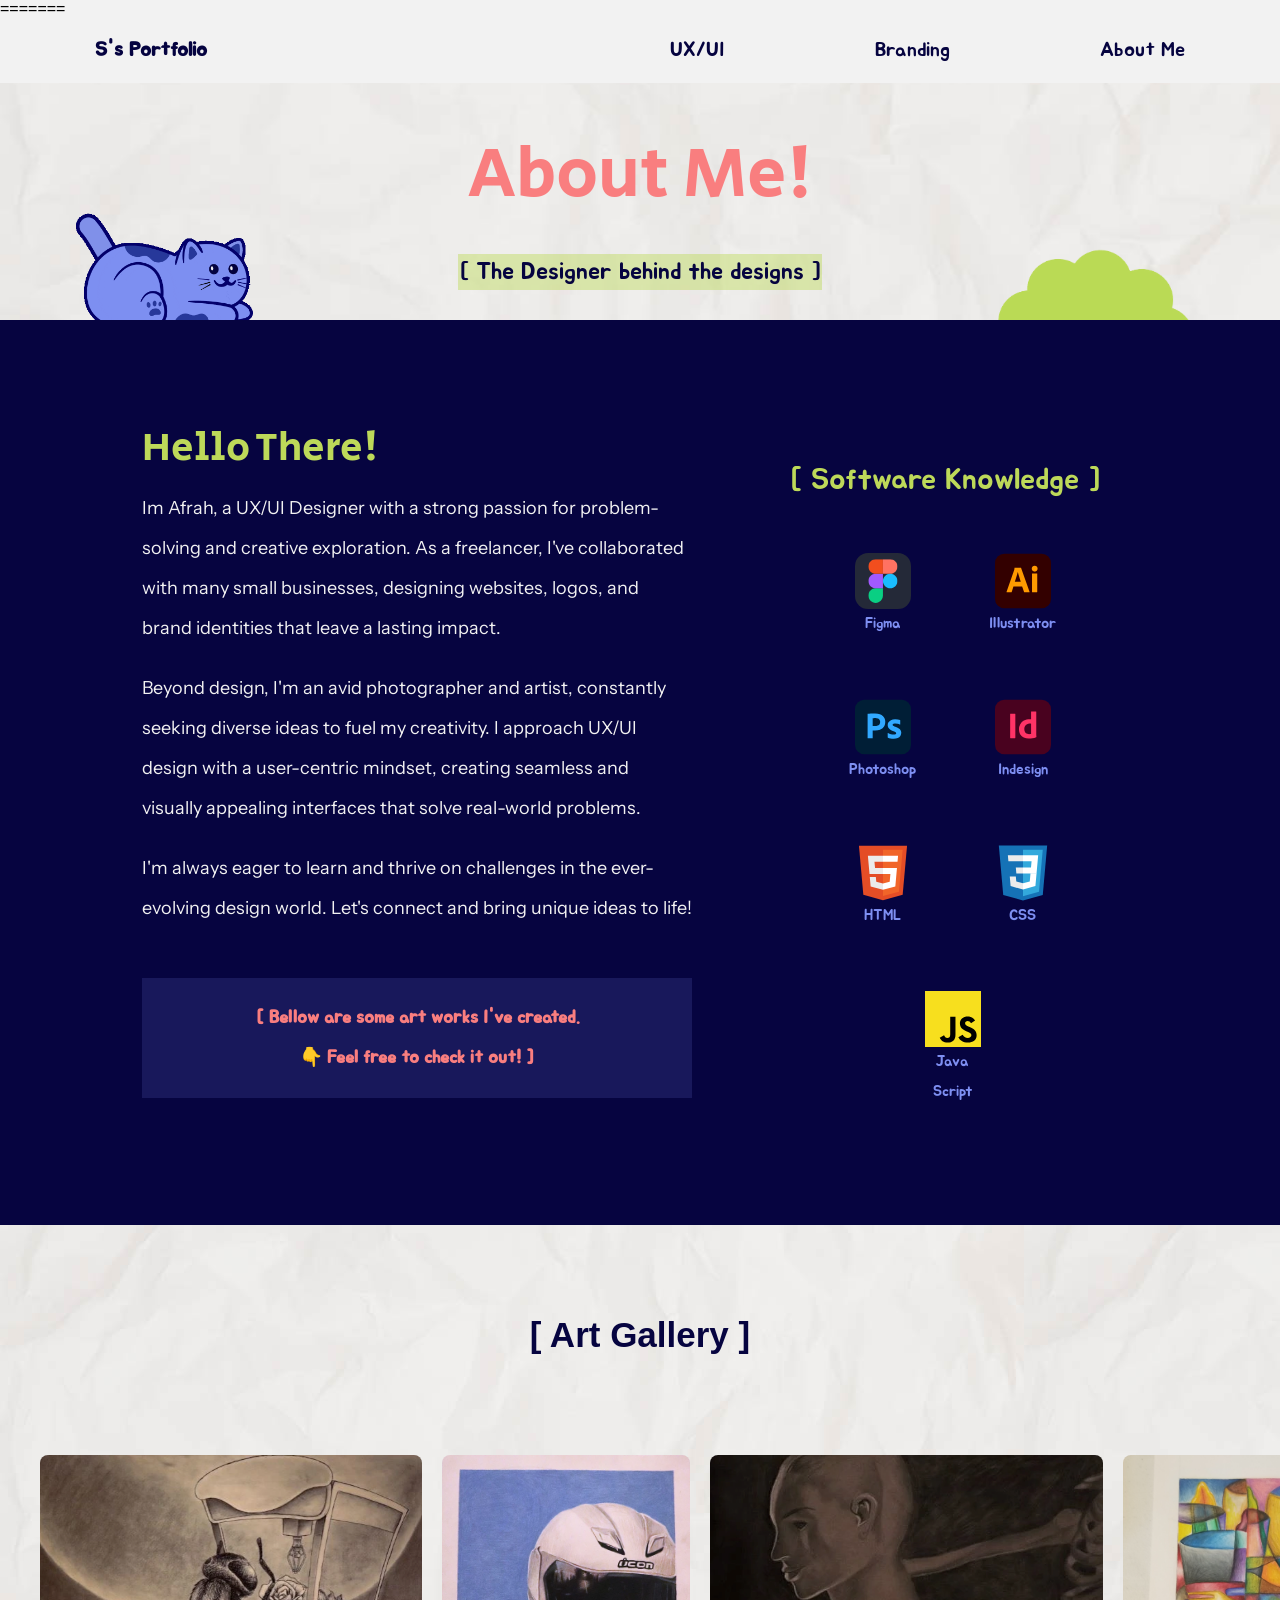
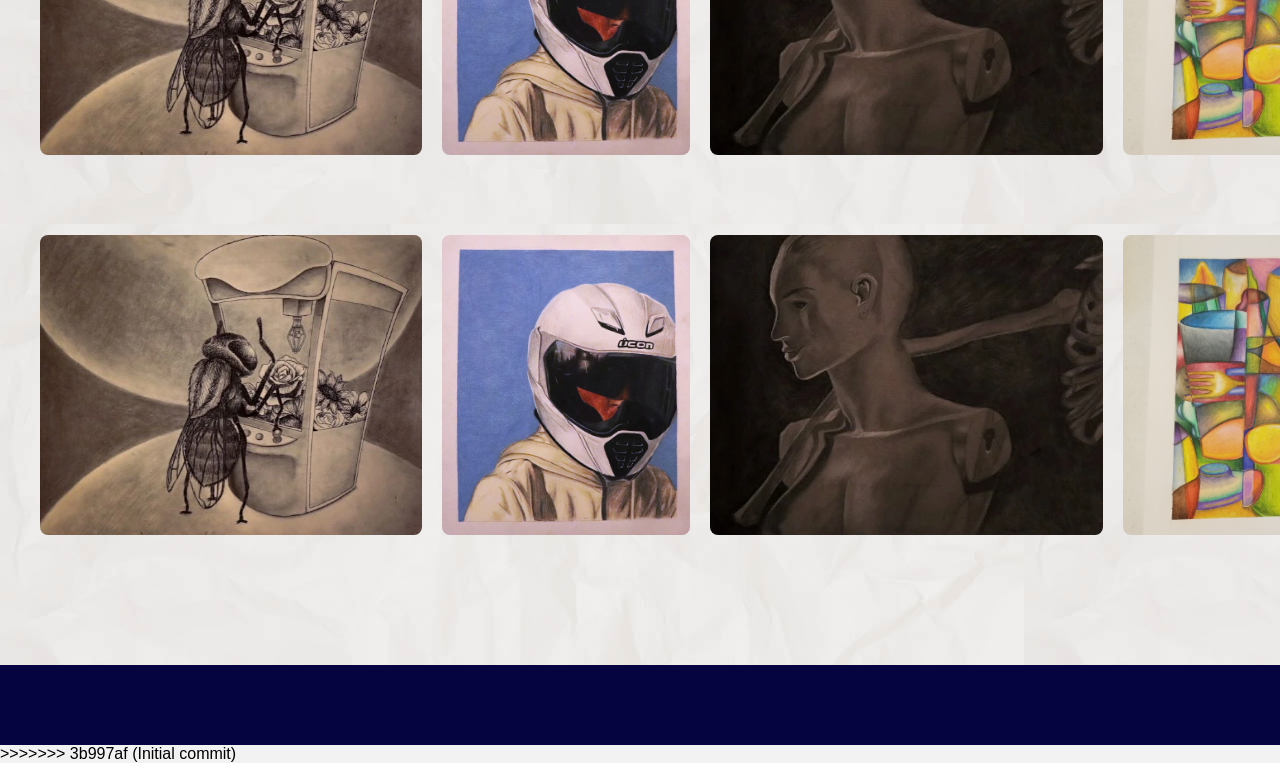
==== about.html @ f7e88673 "Port3 first commit" ====
<!DOCTYPE html>
<html lang="en">
<head>
    <meta charset="UTF-8">
    <meta name="viewport" content="width=device-width, initial-scale=1.0">

=======
    <link href="home.css" rel="stylesheet">
    <!-- <link href="about.css" rel="stylesheet"> -->

    <!-- fonts -->
    <link rel="preconnect" href="https://fonts.googleapis.com">
    <link rel="preconnect" href="https://fonts.gstatic.com" crossorigin>
    <link href="https://fonts.googleapis.com/css2?family=Jua&display=swap" rel="stylesheet">

    <link rel="preconnect" href="https://fonts.googleapis.com">
    <link rel="preconnect" href="https://fonts.gstatic.com" crossorigin>
    <link href="https://fonts.googleapis.com/css2?family=Instrument+Sans:ital,wght@0,400..700;1,400..700&display=swap" rel="stylesheet">

    <link rel="preconnect" href="https://fonts.googleapis.com">
    <link rel="preconnect" href="https://fonts.gstatic.com" crossorigin>
    <link href="https://fonts.googleapis.com/css2?family=Secular+One&display=swap" rel="stylesheet">


    <title>About Me</title>
</head>
<body id="about">
    <a href="#"></a>

 <nav>
        <p ><a id="name" href="home.html">S's Portfolio</a></p>

        <ul class="links">
            <li><a class="nav-link" href="home.html#blue">UX/UI</a></li>
            <li><a class="nav-link" href="home.html#white">Branding</a></li>
            <li><a class="nav-link" href="about.html">About Me</a></li>
        </ul>


        <button class="menu-toggle" aria-label="Toggle Menu">
            ☰
        </button>

        
        <div class="menu-overlay">
            <ul class="links">
                <li><a class="nav-link" href="home.html#blue">UX/UI</a></li>
            <li><a class="nav-link" href="home.html#white">Branding</a></li>
            <li><a class="nav-link" href="about.html">About Me</a></li>
            </ul>
        </div>

    </nav>





    <!-- <nav>
        <p ><a id="name" href="portfolio2.html">Afrah's Portfolio</a></p>
        <ul class="links">
            <li><a class="nav-link" href="portfolio2.html#blue">UX/UI</a></li>
            <li><a class="nav-link" href="portfolio2.html#white">Branding</a></li>
            <li><a class="nav-link" href="about.html">About Me</a></li>
        </ul>
    </nav> -->

            




    <header>
        <section class="container">
            <div id="catgif">
                 <img src="images/Cute Cat.gif" alt="Computer man">.
            </div>
            <img src="images/Adobe Express - file.png" class="cloud2" alt="cloud" />
            <!-- <img src="images/triangle.png" class="triangle2" alt="triangle" /> -->
            

            <div class="heroText">
                <h1>About Me!</h1>
                <h2>[ The Designer behind the designs ]</h2>
            </div>
        </section>
    </header>

    <section id="aboutBlue" class="subSections">
        <div class="container2">
            <article id="hello">
                     <h2>Hello There!</h2>
                     <p>Im Afrah, a UX/UI Designer with a strong passion for problem-solving and creative exploration. As a freelancer, I've collaborated with many small businesses, designing websites, logos, and brand identities that leave a lasting impact.
 
                     <p>Beyond design, I'm an avid photographer and artist, constantly seeking diverse ideas to fuel my creativity. I approach UX/UI design with a user-centric mindset, creating seamless and visually appealing interfaces that solve real-world problems.</p>
                         
                     <p>I'm always eager to learn and thrive on challenges in the ever-evolving design world. Let's connect and bring unique ideas to life!</p>
 
                     <br>
 
                     <p id="comment"><b>[ Bellow are some art works I've created.<br> 👇 Feel free to check it out! ]</b></p>
            </article>

            <article id="skills">
                <h3>[ Software Knowledge ]</h3>

                    <div id="skillsContainer">
                        <div class="iconWords">
                            <span class="skill-icons--figma-dark" class="icon"></span> 
                            <p>Figma</p>
                        </div>

                        <div class="iconWords">
                            <span class="logos--adobe-illustrator" class="icon"></span>
                            <p>Illustrator</p>
                        </div>

                        <div class="iconWords">
                            <span class="logos--adobe-photoshop" class="icon"></span>
                            <p>Photoshop</p>
                        </div>

                        <div class="iconWords">
                            <span class="logos--adobe-indesign" class="icon"></span>
                            <p>Indesign</p>
                        </div>

                        <div class="iconWords">
                            <span class="devicon--html5" class="icon"></span> 
                            <p>HTML</p>
                        </div>

                        <div class="iconWords">
                            <span class="devicon--css3 class="icon"></span> 
                            <p>CSS</p>
                        </div>

                        <div class="iconWords">
                            <span class="logos--javascript" class="icon"></span> 
                            <p>Java Script</p>
                        </div>
                    </div>
            </article>

            <!-- <p id="comment"><b>[ Bellow are some art works I've created.<br> 👇 Feel free to check it out! ]</b></p> -->

        </div>
    </section>

 
    <section class="art">

        <div class="group">
            <h2>[ Art Gallery ]</h2>
            <div class="gallery" class="carousel-container">
                <div class="carousel-track left-scroll">
                    <img src="art/Screenshot 2024-02-11 at 3.40.48 PM.png" alt="fly">
                    <img src="art/Screenshot 2024-02-11 at 3.42.58 PM.png" alt="prisma bilal">
                    <img src="art/Screenshot 2024-02-11 at 3.40.33 PM.png" alt="gray">
                    <img src="art/20201217_134810-1.jpg" alt="abstract">
    
                    <img src="art/20201217_132532.jpg" alt="cake lemon">
                    <img src="art/Screenshot 2024-02-11 at 3.46.37 PM.png" alt="blur tired">
                    <img src="art/20201125_134140.jpg" alt="oil pastel">
    
                    <img src="art/20220923_071413_0.jpg" alt="pen face">
                    <img src="art/AOT Tarot Card (3) (1).JPG" alt="soar image">


                    <!-- loop -->

                    <img src="art/Screenshot 2024-02-11 at 3.40.48 PM.png" alt="fly">
                    <img src="art/Screenshot 2024-02-11 at 3.42.58 PM.png" alt="prisma bilal">
                    <img src="art/Screenshot 2024-02-11 at 3.40.33 PM.png" alt="gray">
                    <img src="art/20201217_134810-1.jpg" alt="abstract">
    
                    <img src="art/20201217_132532.jpg" alt="cake lemon">
                    <img src="art/Screenshot 2024-02-11 at 3.46.37 PM.png" alt="blur tired">
                    <img src="art/20201125_134140.jpg" alt="oil pastel">
    
                    <img src="art/20220923_071413_0.jpg" alt="pen face">
                    <img src="art/AOT Tarot Card (3) (1).JPG" alt="soar image">
                </div>

            </div>

            <div class="gallery" class="carousel-container">
                <div class="carousel-track right-scroll">
                        <img src="art/Screenshot 2024-02-11 at 3.40.48 PM.png" alt="fly">
                        <img src="art/Screenshot 2024-02-11 at 3.42.58 PM.png" alt="prisma bilal">
                        <img src="art/Screenshot 2024-02-11 at 3.40.33 PM.png" alt="gray">
                        <img src="art/20201217_134810-1.jpg" alt="abstract">
        
                        <img src="art/20201217_132532.jpg" alt="cake lemon">
                        <img src="art/Screenshot 2024-02-11 at 3.46.37 PM.png" alt="blur tired">
                        <img src="art/20201125_134140.jpg" alt="oil pastel">
        
                        <img src="art/20220923_071413_0.jpg" alt="pen face">
                        <img src="art/AOT Tarot Card (3) (1).JPG" alt="soar image">


                        <!-- loop -->

                        <img src="art/Screenshot 2024-02-11 at 3.40.48 PM.png" alt="fly">
                        <img src="art/Screenshot 2024-02-11 at 3.42.58 PM.png" alt="prisma bilal">
                        <img src="art/Screenshot 2024-02-11 at 3.40.33 PM.png" alt="gray">
                        <img src="art/20201217_134810-1.jpg" alt="abstract">
        
                        <img src="art/20201217_132532.jpg" alt="cake lemon">
                        <img src="art/Screenshot 2024-02-11 at 3.46.37 PM.png" alt="blur tired">
                        <img src="art/20201125_134140.jpg" alt="oil pastel">
        
                        <img src="art/20220923_071413_0.jpg" alt="pen face">
                        <img src="art/AOT Tarot Card (3) (1).JPG" alt="soar image">
                    </div>
                </div>
        </div>
    </section>
        
    <footer></footer>

>>>>>>> 3b997af (Initial commit)
</body>
</html>
---- home.css ----
/* ///////////////// General /////////////////*/
.custom-cursor {
    cursor: url('images/icons8-cursor-49.png')20 20, auto ;
    color: #DBDCF2;
} 
a {
  cursor: url('images/icons8-select-cursor-48.png') 10 10, pointer;
}
button{
    cursor: url('images/icons8-select-cursor-48.png') 10 10, pointer;
}


body {
    height: 100%;
    width: 100%;
    background: #F2F2F2;
    background-repeat:repeat;
    margin: auto;
    font-family: "Hind", sans-serif;
    overflow-x: hidden; 
}
footer {
    height: 80px;
    background-color: #050340;
}
/* Reset some styles to ensure consistency */
* {
    margin: 0;
    padding: 0;
    box-sizing: border-box;
}
nav {
    width: 100%;
    display: flex;
    justify-content: space-between; /* Distribute space evenly */
    position: fixed;
    background-color: #F2F2F2;
    /* background-image: url("images/paper3.jpg"); */
    padding: 20px;

    font-weight: 300;
    font-style: normal;
    font-size: 20px;
    z-index: 100; /* Ensure nav stays above other content */

    font-family: "Jua", sans-serif;
    font-weight: 400;
    font-style: normal;
}
#name {
    /* padding-top: 5px; */
    padding-left: 75px; /* Reduced padding for better spacing */
    color: #050340;
    font-weight: 500;
    font-size: 20px;
    font-style: normal;
    text-decoration: none;
    font-weight: bold;
    /* font-size: 20px; */
}

ul.links {
    /* padding-top: 10px; */
    list-style-type: none;
    display: flex;
    text-align: center; /* Centered for better alignment */
    padding: 0; /* Remove padding */
    margin: 0; /* Remove margin */
}

.nav-link {
    
    text-decoration: none;
    padding: 0 75px; /* Added padding for spacing */
    color: #060440; /* Ensured text color */
    text-align: center; /* Centered for better alignment */
    transition: color 0.3s ease; /* Smooth color change on hover */
}

.nav-link:hover {
    color: #F27E88; /* Changed hover color */
}








.menu-overlay {
  display: none;
}

/* Toggle button */
.menu-toggle {
  display: none;
  font-size: 28px;
  background: none;
  border: none;
  cursor: pointer;
  margin-right: 30px;
  color: #050340;
}

/* ========== MOBILE STYLES ========== */
@media (max-width: 905px) {
  ul.links {
    display: none;
    flex-direction: column;
    position: absolute;
    top: 70px;
    right: 0;
    background-color: #f2f2f2;
    width: 100%;
    padding: 20px 0;
  }

  ul.links.active {
    display: flex;
  }

  .nav-link {
    padding: 15px 0;
    font-size: 10px;
  }

  .menu-toggle {
    display: block;
  }

  #name {
    padding-left: 20px;
  }
}


/* ///////////////// home page /////////////////*/
header {
    width: 100%;
    background-image: url("images/paper3.jpg");
    /* background-image: url("images/banner1.png"); */
    background-size:cover;
    background-position: center; /* Center the background image */
    background-repeat: no-repeat;
    display: flex;
    flex-direction: column; /* Stack content vertically */
    align-items: center; /* Center content horizontally */
    justify-content: center; /* Center content vertically */
    text-align: center;


    overflow: hidden;
    position: relative;
}
.container{
    max-width: 1200px; /* Limit the maximum width of the container */
    margin: auto; /* Center the container */
    padding: 310px 130px 230px 130px;
    display: flex;
    flex-wrap: wrap;
    justify-content: center;


    position: relative;
    z-index: 1;
}

.cloud {
    /* position: absolute;
    bottom: 202px;
    left: 18%;
    transform: translateX(-50%);
    width: 570px; 
    pointer-events: none;
    animation: float-sideways 3s ease-in-out infinite; */


    position: absolute;
    bottom: 0;
    left: -15%;
    width: 570px;
    max-width: 45vw;
    pointer-events: none;
    animation: float-sideways 3s ease-in-out infinite;
    z-index: 0;
}
.triangle {
    position: absolute;
    top: 130px;
    left: 20%;
    transform: translateX(-50%);
    width: 150px; /* Adjust size as needed */
    pointer-events: none;

    animation: float 3s ease-in-out infinite;
}
.square {
    position: absolute;
    top: 40px;
    right: -10%;
    transform: translateX(-50%);
    width: 180px; /* Adjust size as needed */
    pointer-events: none;

    animation: float 4s ease-in-out infinite;
}

#gif {
    /* position: absolute;
    bottom: 98px;
    right: -4%;
    transform: translateX(-50%);
    width: 430px; 
    pointer-events: none;
    animation: float 3s ease-in-out infinite; */


    position: absolute;
    bottom: -25px;
    right: -53%;
    width: 400px;
    max-width: 40vw;
    pointer-events: none;
    animation: float 3s ease-in-out infinite;
    z-index: 0;
}

#gif img {
    width: 100%;  /* Image fills the width of its container */
    height: auto;  /* Maintain aspect ratio */
    object-fit: cover;  /* Ensure image fills its area without distortion */
}


/* .birds {
    position: absolute;
    bottom: 1px;
    right: 2%;
    transform: translateX(-50%);
    width: 400px;
    pointer-events: none;
} */

@keyframes float {
    0% { transform: translateX(-50%) translateY(0); }
    50% { transform: translateX(-50%) translateY(-10px); }
    100% { transform: translateX(-50%) translateY(0); }
}
/* left to right */
@keyframes float-sideways {
    0%   { transform: translateX(-50%) translateY(0); }
    50%  { transform: translateX(-48%) translateY(0); } /* slight move to the right */
    100% { transform: translateX(-50%) translateY(0); }
}


/* ✅ Responsive Design */
@media (max-width: 1024px) {
    .container {
        padding: 240px 80px 160px 80px;
    }

    .cloud {
        width: 320px;
        left: 10%;
    }

    .triangle {
        width: 100px;
        top: 100px;
    }

    .square {
        width: 120px;
        top: 20px;
        right: 8%;
    }

    #gif {
        width: 200px;
        right: -15%;
    }

    .container h1 {
        font-size: 3.5rem;
    }

    .container h2 {
        font-size: 1.25rem;
    }
}

/* --- Mobile --- */
@media (max-width: 768px) {
    .container {
        padding: 180px 40px 140px 40px;
    }

    .cloud {
        width: 200px;
        left: 5%;
    }

    #gif {
        width: 160px;
        right: -20%;
    }

    .triangle,
    .square {
        display: none;
    }

    .container h1 {
        font-size: 3rem;
    }

    .container h2 {
        font-size: 1.1rem;
    }
}

/* --- Extra Small Phones --- */
@media (max-width: 480px) {
    .container {
        padding: 140px 20px 120px 20px;
    }

    .cloud,
    #gif {
        display: none;
    }

    .container h1 {
        font-size: 2.5rem;
    }

    .container h2 {
        font-size: 1rem;
    }
}









.container h1 {
    /* font-size: 2.5rem; */
    margin-bottom: 1rem;
}

.container h2 {
    font-size: 1.5rem;
    max-width: 800px;
    margin: 0 auto;
}





h1{
    font-size: 90px;
    line-height:  1.5;
    color: #F97E7F;
    padding-bottom: 25px;

    /* font-family: "Jua", sans-serif;
    font-weight: 400;
    font-style: normal; */

    font-family: "Secular One", sans-serif;
    font-weight: 400;
    font-style: normal;




}
#hero h2{
    color: #060440;
   font-family: "Hind", sans-serif;
   font-weight: 300;
   font-style: normal;
   line-height:  1.5;
   background-color: rgba(189, 217, 89, 0.45);

   /* font-family: "Instrument Sans", sans-serif;
   font-optical-sizing: auto;
   font-style: normal;
   font-weight: 600; */

   font-family: "Jua", sans-serif;
   font-weight: 100;
   font-style: normal;
}


/* ///////////////// subSections (sections) /////////////////*/
section{
    padding: 100px 70px;

    display: block;
}
.subSections{
    font-family: "Instrument Sans", sans-serif;
   font-optical-sizing: auto;
   font-style: normal;
}
.subSections h2{
    font-size: 40px;
    display:grid;
    text-align: center;

    /* font-family: "Jua", sans-serif;
    font-weight: 400;
    font-style: normal; */

    font-family: "Secular One", sans-serif;
    font-weight: 400;
    font-style: normal;
}
.container2{
    display: flex;
    flex-wrap: wrap;
    justify-content: center;
}
.subSections article{
    margin: 4%;
    /* for text */
    width: 350px;
    text-align: left;
    line-height:  2;
}
.subSections article img{
    max-width: 350px;
    max-height: 300px;
    border-radius: 8px 8px 0px 0px;
}
.subSections h3{
    font-size: 30px;

    font-family: "Secular One", sans-serif;
    font-weight: 400;
    font-style: normal;
}

.textSec {
    padding: 10px 30px 25px 30px;
}
.subSections p{
    padding: 0px 0px 20px 0px;
    /* padding-top: 5px;
    padding-bottom: 20px; */
}

p{
    font-size: 17px;
}

.subSections button{
    padding: 8px 20px;
    text-align: center;
    text-decoration: none;
    display: inline-block;
    font-size: 15px;
    border-radius: 4px;
    transition: background-color 0.3s, color 0.3s, border 0.3s;

    
}

#blue{
    background-color: #060440;
    color: #060440;
    /* font-size: 15px; */
    line-height: 1.5;
}
#blue h2 {
    color: #BDD959;
    padding-bottom: 20px;
}

#blue article{
    background-color:#EDEBEA;
    border-radius: 8px;
}
#blue button {
    text-align: center;
    width: 290px;

    background-color: #050340;
    color: #DBDCF2;
}
#blue button:hover {
    background-color: #EDEBEA;
    border: 2px solid #050340;
    color: #050340;
}

.soarImg{
    padding-bottom: 5px;
}

/* section 2 */
#white{
    background-color: #EDEBEA;
    background-image: url("images/paper3.jpg");
    color: #EDEBEA;
    font-size: 15px;
    line-height: 1.5;
}
#white h2 {
    color: #050340;
    padding-bottom: 20px;
}
#white article{
    background-color:#050340;
    border-radius: 8px;
}

#white button {
    text-align: center;
    width: 290px;

    background-color: #7E8FF2;
    color: #050340;
}
#white button:hover {
    background-color: #050340;
    border: 2px solid #7E8FF2;
    color: #EDEBEA;
}








/* ////////////////   ABOUT CSS //////////////////////////////////////////////////////////////////////*/

#about header {
    width: 100%;
    background-image: url("images/paper3.jpg");
    /* background-image: url("images/banner1.png"); */
    background-size:cover;
    background-position: center; /* Center the background image */
    background-repeat: no-repeat;
    display: flex;
    flex-direction: column; /* Stack content vertically */
    align-items: center; /* Center content horizontally */
    justify-content: center; /* Center content vertically */
    text-align: center;
}
#about .container{
    max-width: 1200px; /* Limit the maximum width of the container */
    margin: auto; /* Center the container */
    padding: 80px 30px 30px 30px;
    display: flex;
    flex-wrap: wrap;
    justify-content: center;
}

/* shapes */
/* .cloud2 {
    position: absolute;
    top: 100px;
    left: 18%;
    transform: translateX(-50%) scaleY(-1);
    width: 200px;
    pointer-events: none;
  
    animation: float-sideways 3s ease-in-out infinite;
} */

#catgif {
    position: absolute;
    top: 100px;
    left: -70%;
    transform: translateX(-50%);
    width: 270px;
    pointer-events: none;
}

#catgif img {
    width: 100%;  /* Image fills the width of its container */
    height: auto;  /* Maintain aspect ratio */
    object-fit: cover;  /* Ensure image fills its area without distortion */
}

.cloud2 {
    position: absolute;
    top: 231px;
    right: -105%;
    transform: translateX(-50%);
    width: 200px; /* Adjust size as needed */
    pointer-events: none;

    animation: float-sideways 2s ease-in-out infinite;
}


#about h1{
    font-size: 70px;
    line-height:  1.5;
    color: #F97E7F;
    padding-top: 25px;
    padding-bottom: 10px;

    font-family: "Secular One", sans-serif;
    font-weight: 400;
    font-style: normal;
}
#about .heroText h2{
    color: #060440;
   font-family: "Hind", sans-serif;
   font-weight: 300;
   font-style: normal;
   line-height:  1.5;
   background-color: rgba(189, 217, 89, 0.45);


   font-family: "Jua", sans-serif;
   font-weight: 100;
   font-style: normal;
}



/* //////////////////////////////////// BODY ///////////*/

#about section{
    padding: 40px;
}

#aboutBlue{
    background-color: #060440;
    color: #F2F2F2;
    font-size: 15px;
    line-height: 1.5;

}

#hello{
    width: 550px;
}
#hello h2{
    color: #BDD959;
    text-align: left;
    
}

#skills h3{
    color:#BDD959;
   font-family: "Hind", sans-serif;
   font-weight: 300;
   font-style: normal;
   line-height:  1.5;
   padding-top: 50px;
   /* background-color: #F97E7F; */


   font-family: "Jua", sans-serif;
   font-weight: 100;
   font-style: normal;
}



/* ////////////////////// 1ST SECTION - MY BIO */

#about{
    /* display: block; */
    /* font */
    /* font-family: "Hind", sans-serif;
    font-weight: 300;
    font-style: normal; */
}
#about .group h2{
    /* font */
    font-family: "Space Grotesk", sans-serif;
    font-optical-sizing: auto;
    /* font-weight: <weight>; */
    font-style: normal;
    /* padding-left: 40px; */
    font-size: 35px;
}
#hello p{
    font-size: 18px;
    line-height: 40px;
}

#comment{
    color: #F97E7F;
    text-align: center;
    font-size: 20px;
    background-color: rgba(126, 143, 242, 0.15);
    padding-top: 20px;

    font-family: "Jua", sans-serif;
   font-weight: 100px;
   font-style: normal;

}


#skillsContainer {
    display: flex;
  flex-wrap: wrap;
  justify-content: center;
  gap: 20px; /* optional spacing between items */

  padding-top: 40px;
}

.iconWords {
  width: 120px; /* controls number per row, adjust as needed */
  display: flex;
  flex-direction: column;
  align-items: center;
  text-align: center;
  padding: 10px 1px ;
  padding-left: 100px;
  line-height: 30px;

  font-size: 14px;

  /* position: absolute; */
    transform: translateX(-50%);
    pointer-events: none;

    animation: float 3s ease-in-out infinite;
}

.iconWords .icon {
  margin-bottom: 8px;

}

.iconWords p {
  font-size: 15px;
  color: #7E8FF2;

font-family: "Jua", sans-serif;
   font-weight: 100px;
   font-style: normal;
}


/* icons */
.skill-icons--figma-dark {
    display: inline-block;
    width: 4em;
    height: 4em;
    background-repeat: no-repeat;
    background-size: 100% 100%;
    background-image: url("data:image/svg+xml,%3Csvg xmlns='http://www.w3.org/2000/svg' viewBox='0 0 256 256'%3E%3Cg fill='none'%3E%3Crect width='256' height='256' fill='%23242938' rx='60'/%3E%3Cg clip-path='url(%23skillIconsFigmaDark0)'%3E%3Cpath fill='%230acf83' d='M94.347 228c18.4 0 33.333-14.933 33.333-33.333v-33.334H94.347c-18.4 0-33.334 14.934-33.334 33.334c0 18.4 14.934 33.333 33.334 33.333'/%3E%3Cpath fill='%23a259ff' d='M61.013 128c0-18.4 14.934-33.333 33.334-33.333h33.333v66.666H94.347c-18.4 0-33.334-14.933-33.334-33.333'/%3E%3Cpath fill='%23f24e1e' d='M61.013 61.333C61.013 42.933 75.947 28 94.347 28h33.333v66.667H94.347c-18.4 0-33.334-14.934-33.334-33.334'/%3E%3Cpath fill='%23ff7262' d='M127.68 28h33.333c18.4 0 33.334 14.933 33.334 33.333s-14.934 33.334-33.334 33.334H127.68z'/%3E%3Cpath fill='%231abcfe' d='M194.347 128c0 18.4-14.934 33.333-33.334 33.333c-18.4 0-33.333-14.933-33.333-33.333s14.933-33.333 33.333-33.333S194.347 109.6 194.347 128'/%3E%3C/g%3E%3Cdefs%3E%3CclipPath id='skillIconsFigmaDark0'%3E%3Cpath fill='%23fff' d='M61 28h133.36v200H61z'/%3E%3C/clipPath%3E%3C/defs%3E%3C/g%3E%3C/svg%3E");
    
}
.logos--adobe-photoshop {
    display: inline-block;
    width: 4em;
    height: 4em;
    background-repeat: no-repeat;
    background-size: 100% 100%;
    background-image: url("data:image/svg+xml,%3Csvg xmlns='http://www.w3.org/2000/svg' viewBox='0 0 256 250'%3E%3Crect width='256' height='249.6' fill='%23001e36' rx='42.5'/%3E%3Cpath fill='%2331a8ff' d='M57.644 175.035V65.297c0-.8.344-1.202 1.031-1.202l1.087-.003l1.858-.02l2.582-.051l8.65-.183l9.275-.172c3.262-.056 6.496-.086 9.702-.086c8.7 0 16.027 1.088 21.982 3.263a38.139 38.139 0 0 1 14.34 8.758a33.596 33.596 0 0 1 7.814 12.108a40.17 40.17 0 0 1 2.405 13.824c0 9.161-2.119 16.717-6.355 22.669a35.902 35.902 0 0 1-16.6 12.756l-.573.21c-6.973 2.601-14.695 3.541-23.164 3.6l-1.316.004l-1.953-.01l-.985-.014l-1.098-.026l-.662-.026l-.402-.021l-.989-.036l-1.209-.025l-1.82-.013l-.405-.001v34.263a1.366 1.366 0 0 1-1.546 1.546H58.847c-.803 0-1.203-.456-1.203-1.374M80.84 84.703v35.792a53.16 53.16 0 0 0 4.12.172h5.668a40.277 40.277 0 0 0 11.533-1.727l.746-.233a18.515 18.515 0 0 0 8.759-5.668c2.152-2.538 3.267-6.035 3.344-10.492l.005-.499c.09-3.322-.774-6.6-2.491-9.445a16.015 16.015 0 0 0-7.47-6.097a31.829 31.829 0 0 0-12.537-2.146l-2.178.006l-1.374.012l-1.311.017l-1.85.036l-1.35.038l-.701.026l-.937.044l-.798.049l-.455.036l-.393.038l-.173.02zm123.93 29.284a40.153 40.153 0 0 0-9.458-3.442l-.76-.164a54.267 54.267 0 0 0-11.009-1.363l-.926-.011a22.21 22.21 0 0 0-6.44.773a5.786 5.786 0 0 0-3.35 2.146a5.408 5.408 0 0 0-.858 2.92a4.56 4.56 0 0 0 1.03 2.747a11.689 11.689 0 0 0 3.235 2.637l.372.197a71.946 71.946 0 0 0 7.556 3.52a74.88 74.88 0 0 1 16.4 7.814a24.941 24.941 0 0 1 8.416 8.845a23.581 23.581 0 0 1 2.49 10.99a24.686 24.686 0 0 1-4.122 14.169a27.11 27.11 0 0 1-11.936 9.53c-5.037 2.214-11.223 3.357-18.557 3.432l-.762.004a69.87 69.87 0 0 1-13.556-1.188l-.956-.186a46.302 46.302 0 0 1-10.905-3.435a2.224 2.224 0 0 1-1.202-1.89v-18.718a1.01 1.01 0 0 1 .43-.945a.833.833 0 0 1 .944.086a45.879 45.879 0 0 0 13.223 5.238a54.53 54.53 0 0 0 12.537 1.632c4.006 0 6.954-.516 8.844-1.546a4.855 4.855 0 0 0 2.834-4.465c0-1.486-.859-2.918-2.576-4.293c-.72-.576-1.753-1.203-3.097-1.88l-.643-.316l-.686-.323l-.36-.164l-.754-.334a66.85 66.85 0 0 0-.393-.17l-.82-.344l-.427-.175l-.886-.355l-.46-.18l-.953-.367l-.997-.373a63.13 63.13 0 0 1-15.199-7.728a26.21 26.21 0 0 1-8.071-9.016a23.682 23.682 0 0 1-2.49-10.905a24.62 24.62 0 0 1 3.606-12.88c2.7-4.27 6.576-7.67 11.163-9.788c5.037-2.517 11.333-3.777 18.89-3.779a83.61 83.61 0 0 1 13.224.945a34.663 34.663 0 0 1 9.206 2.49c.473.136.854.485 1.03.945c.117.419.174.852.172 1.288v17.345c.025.41-.172.803-.515 1.03a1.66 1.66 0 0 1-1.478 0'/%3E%3C/svg%3E");
}
.logos--adobe-illustrator {
    display: inline-block;
  width: 4em;
    height: 4em;
    background-repeat: no-repeat;
    background-size: 100% 100%;
    background-image: url("data:image/svg+xml,%3Csvg xmlns='http://www.w3.org/2000/svg' viewBox='0 0 256 250'%3E%3Crect width='256' height='249.6' fill='%23300' rx='42.5'/%3E%3Cpath fill='%23ff9a00' d='M124.054 149.79h-39.67l-8.072 25.073a2.02 2.02 0 0 1-2.061 1.546H54.158c-1.145 0-1.546-.63-1.202-1.89l34.347-98.918c.343-1.03.687-2.203 1.03-3.52c.45-2.292.68-4.62.687-6.955a1.063 1.063 0 0 1 1.202-1.203h27.306c.8 0 1.258.287 1.374.86l38.983 109.908c.344 1.146 0 1.719-1.03 1.718h-22.326a1.587 1.587 0 0 1-1.717-1.202zm-33.488-21.638H117.7l-.387-1.277l-.621-2.022l-.443-1.42l-.707-2.236l-1.503-4.707l-1.322-4.173l-3.433-10.87a334.433 334.433 0 0 1-2.46-8.138l-.628-2.21l-.734-2.613l-1.12-4.05l-.21-.763h-.171a138.781 138.781 0 0 1-3.136 12.23l-2.548 8.196l-1.402 4.528l-1.415 4.584c-.256.828-.51 1.647-.765 2.456l-.76 2.398l-.756 2.342l-.752 2.284l-.748 2.227c-.248.733-.496 1.456-.743 2.17zm90.501-46.025a12.456 12.456 0 0 1-9.445-3.778a13.586 13.586 0 0 1-3.607-9.789a12.6 12.6 0 0 1 3.864-9.53a13.27 13.27 0 0 1 9.165-3.697l.366.004c4.122 0 7.357 1.23 9.704 3.692a13.258 13.258 0 0 1 3.52 9.531a13.412 13.412 0 0 1-3.692 9.79a13.177 13.177 0 0 1-9.508 3.79zm-11.85 92.564V92.603c0-1.03.456-1.546 1.374-1.546h21.124c.915 0 1.373.515 1.374 1.546v82.088c0 1.146-.458 1.719-1.374 1.718h-20.952c-.976 0-1.49-.514-1.541-1.542z'/%3E%3C/svg%3E");
}
.logos--adobe-indesign {
    display: inline-block;
 width: 4em;
    height: 4em;
    background-repeat: no-repeat;
    background-size: 100% 100%;
    background-image: url("data:image/svg+xml,%3Csvg xmlns='http://www.w3.org/2000/svg' viewBox='0 0 256 250'%3E%3Crect width='256' height='249.6' fill='%2349021f' rx='42.5'/%3E%3Cpath fill='%23f36' d='M92.969 65.297v109.394c0 1.146-.515 1.718-1.546 1.718h-20.78c-.917 0-1.375-.573-1.373-1.718V65.297c0-.915.515-1.373 1.545-1.374h20.78a1.215 1.215 0 0 1 1.385 1.233zm62.586 112.818l-1.106.011a53.208 53.208 0 0 1-22.926-4.808a36.45 36.45 0 0 1-16.057-14.512c-3.799-6.309-5.744-14.173-5.836-23.59l-.003-.71a44.844 44.844 0 0 1 5.84-22.497a42.866 42.866 0 0 1 16.443-16.183l.558-.304c7.44-4.121 16.428-6.182 26.962-6.182l.222.001l.493.011l.558.022l.623.032l.687.043l.751.055l1.697.139l.464.04v-33.83c0-.8.344-1.203 1.03-1.203h21.639a.91.91 0 0 1 1.03 1.03v101.495a85.4 85.4 0 0 0 .258 6.354l.162 2.214l.143 2.061l.124 1.907a1.775 1.775 0 0 1-1.03 1.718a85.184 85.184 0 0 1-17.345 5.151a93.12 93.12 0 0 1-15.38 1.535m9.37-21.284v-46.883a17.035 17.035 0 0 0-2.833-.515a34.25 34.25 0 0 0-3.521-.172c-4.168-.041-8.286.9-12.021 2.748a23.472 23.472 0 0 0-9.016 7.9c-2.348 3.434-3.522 7.957-3.521 13.567a30.284 30.284 0 0 0 1.803 10.99a20.894 20.894 0 0 0 4.809 7.557a18.311 18.311 0 0 0 7.213 4.293a28.277 28.277 0 0 0 8.844 1.375c1.602 0 3.09-.058 4.465-.173a18.38 18.38 0 0 0 3.248-.54z'/%3E%3C/svg%3E");
}
.devicon--html5 {
    display: inline-block;
  width: 4em;
    height: 4em;
    background-repeat: no-repeat;
    background-size: 100% 100%;
    background-image: url("data:image/svg+xml,%3Csvg xmlns='http://www.w3.org/2000/svg' viewBox='0 0 128 128'%3E%3Cpath fill='%23e44d26' d='M19.037 113.876L9.032 1.661h109.936l-10.016 112.198l-45.019 12.48z'/%3E%3Cpath fill='%23f16529' d='m64 116.8l36.378-10.086l8.559-95.878H64z'/%3E%3Cpath fill='%23ebebeb' d='M64 52.455H45.788L44.53 38.361H64V24.599H29.489l.33 3.692l3.382 37.927H64zm0 35.743l-.061.017l-15.327-4.14l-.979-10.975H33.816l1.928 21.609l28.193 7.826l.063-.017z'/%3E%3Cpath fill='%23fff' d='M63.952 52.455v13.763h16.947l-1.597 17.849l-15.35 4.143v14.319l28.215-7.82l.207-2.325l3.234-36.233l.335-3.696h-3.708zm0-27.856v13.762h33.244l.276-3.092l.628-6.978l.329-3.692z'/%3E%3C/svg%3E");
}
.devicon--css3 {
    display: inline-block;
   width: 4em;
    height: 4em;
    background-repeat: no-repeat;
    background-size: 100% 100%;
    background-image: url("data:image/svg+xml,%3Csvg xmlns='http://www.w3.org/2000/svg' viewBox='0 0 128 128'%3E%3Cpath fill='%231572b6' d='M18.814 114.123L8.76 1.352h110.48l-10.064 112.754l-45.243 12.543z'/%3E%3Cpath fill='%2333a9dc' d='m64.001 117.062l36.559-10.136l8.601-96.354h-45.16z'/%3E%3Cpath fill='%23fff' d='M64.001 51.429h18.302l1.264-14.163H64.001V23.435h34.682l-.332 3.711l-3.4 38.114h-30.95z'/%3E%3Cpath fill='%23ebebeb' d='m64.083 87.349l-.061.018l-15.403-4.159l-.985-11.031H33.752l1.937 21.717l28.331 7.863l.063-.018z'/%3E%3Cpath fill='%23fff' d='m81.127 64.675l-1.666 18.522l-15.426 4.164v14.39l28.354-7.858l.208-2.337l2.406-26.881z'/%3E%3Cpath fill='%23ebebeb' d='M64.048 23.435v13.831H30.64l-.277-3.108l-.63-7.012l-.331-3.711zm-.047 27.996v13.831H48.792l-.277-3.108l-.631-7.012l-.33-3.711z'/%3E%3C/svg%3E");
}
.logos--javascript {
    display: inline-block;
 width: 4em;
    height: 4em;
    background-repeat: no-repeat;
    background-size: 100% 100%;
    background-image: url("data:image/svg+xml,%3Csvg xmlns='http://www.w3.org/2000/svg' viewBox='0 0 256 256'%3E%3Cpath fill='%23f7df1e' d='M0 0h256v256H0z'/%3E%3Cpath d='m67.312 213.932l19.59-11.856c3.78 6.701 7.218 12.371 15.465 12.371c7.905 0 12.89-3.092 12.89-15.12v-81.798h24.057v82.138c0 24.917-14.606 36.259-35.916 36.259c-19.245 0-30.416-9.967-36.087-21.996m85.07-2.576l19.588-11.341c5.157 8.421 11.859 14.607 23.715 14.607c9.969 0 16.325-4.984 16.325-11.858c0-8.248-6.53-11.17-17.528-15.98l-6.013-2.58c-17.357-7.387-28.87-16.667-28.87-36.257c0-18.044 13.747-31.792 35.228-31.792c15.294 0 26.292 5.328 34.196 19.247l-18.732 12.03c-4.125-7.389-8.591-10.31-15.465-10.31c-7.046 0-11.514 4.468-11.514 10.31c0 7.217 4.468 10.14 14.778 14.608l6.014 2.577c20.45 8.765 31.963 17.7 31.963 37.804c0 21.654-17.012 33.51-39.867 33.51c-22.339 0-36.774-10.654-43.819-24.574'/%3E%3C/svg%3E");
}






/*/////////////////////////////// 2ND SECTION - MY ART */

/* art gallery section */
.art{
    /* background-color:#DBDCF2; */
    background-image: url("images/paper3.jpg");
    /* justify-content: center; */
    
}
.group{
    /* margin: 50px; */
    justify-content: center;
    padding-bottom: 60px;
}
.art h2{
    /* padding-top: 20px; */
    padding: 50px;
    text-align: center;
    color:#060440;
    /* padding-left: 118px; */
    

}
.gallery{
    width: 500px;
    padding-top: 50px;
    display: grid;
    grid-template-columns: repeat(6, 1fr);
    grid-template-rows: repeat(4, auto);
    gap: 10px; 
}
.art img{
    border-radius: 8px;
    height: 300px; 
}





.carousel-container {
  width: 100%;
  /* overflow: hidden; */
}

.carousel-track img {
  margin-right: 20px;
  border-radius: 8px;
}

/* Scroll left */
.carousel-track {
  display: flex;
  /* animation: scroll-left 50s linear infinite; */
}

.left-scroll {
  animation: scroll-left 40s linear infinite;
}

.right-scroll {
    display: flex;
  animation: scroll-right 40s linear infinite;
}


/* Keyframes */
@keyframes scroll-left {
  0% { transform: translateX(0%); }
  100% { transform: translateX(-50%); }
}

@keyframes scroll-right {
  0%   { transform: translateX(-50%); }
  100% { transform: translateX(0%); }
}
---- about.css ----
.active {
    color:#F27E88;  /* Change color when active */
    font-weight: bold;
    background-color: transparent;
}

/* ////////////////////////////////////////  General ////////*/
body{
    height: 100%;
    width: 100% ;
    background: #F2F2F2; 
    margin: auto;
}
nav{
    display:inline;
    text-align: center;
    position: fixed;
    width: 100%;
}
footer{
    width: 100%; 
    height: 100%; 
    background: #050340; 
    padding-top: 30px; 
    padding-bottom: 30px; 
}

/* //////////////////////////////////////// nav settings //////*/

ul{
    list-style-type: none;
    margin: 0;
    padding: 20px;
    padding-right: 80px;
    padding-left: 80px;
    overflow: hidden;
    background-color:#F2F2F2;

    font-family: "Hind", sans-serif;
    font-weight: 300;
    font-style: normal;
    
}
#logo{
    padding-left: 80px;
    font-family: "Hind", sans-serif;
    font-weight: 500;
    font-style: normal;
}
.nav-link {
    float: right;
    padding-right: 150px;
    
}
.nav-link a {
    display: block;
    color: #060440;
    text-align: center;

}
a{
    text-decoration: none;
    padding-top: 3px;
}
a:hover {
    color: #F27E88;
}

#logo a {
    font-weight: 500;
    font-family: "Hind", sans-serif;
    float: left;
}

/*///////////////////////////////////// HERO SECTION ////// */

header{
    width: 100%; 
    height: 100%; 
    background-image: url("images/paper3.jpg");
    background-size: cover;
    opacity: 100%;
    background-repeat: no-repeat;

    /* background: #F2F2F2;  */
    flex-direction: column; 
    justify-content: flex-start; 
    /* align-items: center;  */
    display: inline-flex;

    /* font */
    font-family: "Space Grotesk", sans-serif;
    font-optical-sizing: auto;
    font-style: normal;

    color: #F27E88;
}
#about{
    display: block;
    padding: 30px;
    text-align: center;
    padding-top: 160px; 
    padding-bottom: 70px; 

    /* font-family: "Hind", sans-serif;
    font-weight: 300;
    font-style: normal; */
}
#about h1{
    /* text-align: center; */
    line-height: 1;
    font-size: 60px;
    color: #F27E88;
}
#adout h2{
    /* text-align: center; */
    /* line-height: 2; */
    /* color: #7E8FF2; */
    /* font-family: "Hind", sans-serif;
    font-weight: 300;
    font-style: normal; */
}


/* //////////////////////////////////// BODY ///////////*/

section{
    padding: 40px;
}


/* ////////////////////// 1ST SECTION - MY BIO */
.intro{
    background-color: #060440;
}
.group{
    display: block;
    /* font */
    font-family: "Hind", sans-serif;
    font-weight: 300;
    font-style: normal;
}
.group h2{
    /* font */
    font-family: "Space Grotesk", sans-serif;
    font-optical-sizing: auto;
    /* font-weight: <weight>; */
    font-style: normal;
    /* padding-left: 40px; */
    font-size: 35px;
}

/* blue section */
div{
    display: flex;
} 
.intro{
    background-color: #060440;
    color: aliceblue;
    padding-bottom: 0px;
}
.intro h2{
    color:#BDD959;
}
#hello{
    padding-left: 300px;
    width: 600px;
}
#hello p{
    font-size: large;
}
h3{
    padding-top: 15px;
    font-size: 23px;
}
p{
    line-height: 2;
    padding-bottom: 8px;
}
.comment{
    color:#BDD959;
    /* background-color: #7E8FF2; */
}
#skills{
    padding-top: 60px;
    padding-left: 200px;
    /* background-color: ; */
    color: #7E8FF2;
}
li{
    line-height: 2;
    color: #7E8FF2;
    list-style:none;
    /* padding-left: ; */
}
/* icons */
.skill-icons--figma-dark {
    display: inline-block;
    width: 2.5em;
    height: 2.5em;
    background-repeat: no-repeat;
    background-size: 100% 100%;
    background-image: url("data:image/svg+xml,%3Csvg xmlns='http://www.w3.org/2000/svg' viewBox='0 0 256 256'%3E%3Cg fill='none'%3E%3Crect width='256' height='256' fill='%23242938' rx='60'/%3E%3Cg clip-path='url(%23skillIconsFigmaDark0)'%3E%3Cpath fill='%230acf83' d='M94.347 228c18.4 0 33.333-14.933 33.333-33.333v-33.334H94.347c-18.4 0-33.334 14.934-33.334 33.334c0 18.4 14.934 33.333 33.334 33.333'/%3E%3Cpath fill='%23a259ff' d='M61.013 128c0-18.4 14.934-33.333 33.334-33.333h33.333v66.666H94.347c-18.4 0-33.334-14.933-33.334-33.333'/%3E%3Cpath fill='%23f24e1e' d='M61.013 61.333C61.013 42.933 75.947 28 94.347 28h33.333v66.667H94.347c-18.4 0-33.334-14.934-33.334-33.334'/%3E%3Cpath fill='%23ff7262' d='M127.68 28h33.333c18.4 0 33.334 14.933 33.334 33.333s-14.934 33.334-33.334 33.334H127.68z'/%3E%3Cpath fill='%231abcfe' d='M194.347 128c0 18.4-14.934 33.333-33.334 33.333c-18.4 0-33.333-14.933-33.333-33.333s14.933-33.333 33.333-33.333S194.347 109.6 194.347 128'/%3E%3C/g%3E%3Cdefs%3E%3CclipPath id='skillIconsFigmaDark0'%3E%3Cpath fill='%23fff' d='M61 28h133.36v200H61z'/%3E%3C/clipPath%3E%3C/defs%3E%3C/g%3E%3C/svg%3E");
}
.logos--adobe-photoshop {
    display: inline-block;
    width: 2.5em;
    height: 2.5em;
    background-repeat: no-repeat;
    background-size: 100% 100%;
    background-image: url("data:image/svg+xml,%3Csvg xmlns='http://www.w3.org/2000/svg' viewBox='0 0 256 250'%3E%3Crect width='256' height='249.6' fill='%23001e36' rx='42.5'/%3E%3Cpath fill='%2331a8ff' d='M57.644 175.035V65.297c0-.8.344-1.202 1.031-1.202l1.087-.003l1.858-.02l2.582-.051l8.65-.183l9.275-.172c3.262-.056 6.496-.086 9.702-.086c8.7 0 16.027 1.088 21.982 3.263a38.139 38.139 0 0 1 14.34 8.758a33.596 33.596 0 0 1 7.814 12.108a40.17 40.17 0 0 1 2.405 13.824c0 9.161-2.119 16.717-6.355 22.669a35.902 35.902 0 0 1-16.6 12.756l-.573.21c-6.973 2.601-14.695 3.541-23.164 3.6l-1.316.004l-1.953-.01l-.985-.014l-1.098-.026l-.662-.026l-.402-.021l-.989-.036l-1.209-.025l-1.82-.013l-.405-.001v34.263a1.366 1.366 0 0 1-1.546 1.546H58.847c-.803 0-1.203-.456-1.203-1.374M80.84 84.703v35.792a53.16 53.16 0 0 0 4.12.172h5.668a40.277 40.277 0 0 0 11.533-1.727l.746-.233a18.515 18.515 0 0 0 8.759-5.668c2.152-2.538 3.267-6.035 3.344-10.492l.005-.499c.09-3.322-.774-6.6-2.491-9.445a16.015 16.015 0 0 0-7.47-6.097a31.829 31.829 0 0 0-12.537-2.146l-2.178.006l-1.374.012l-1.311.017l-1.85.036l-1.35.038l-.701.026l-.937.044l-.798.049l-.455.036l-.393.038l-.173.02zm123.93 29.284a40.153 40.153 0 0 0-9.458-3.442l-.76-.164a54.267 54.267 0 0 0-11.009-1.363l-.926-.011a22.21 22.21 0 0 0-6.44.773a5.786 5.786 0 0 0-3.35 2.146a5.408 5.408 0 0 0-.858 2.92a4.56 4.56 0 0 0 1.03 2.747a11.689 11.689 0 0 0 3.235 2.637l.372.197a71.946 71.946 0 0 0 7.556 3.52a74.88 74.88 0 0 1 16.4 7.814a24.941 24.941 0 0 1 8.416 8.845a23.581 23.581 0 0 1 2.49 10.99a24.686 24.686 0 0 1-4.122 14.169a27.11 27.11 0 0 1-11.936 9.53c-5.037 2.214-11.223 3.357-18.557 3.432l-.762.004a69.87 69.87 0 0 1-13.556-1.188l-.956-.186a46.302 46.302 0 0 1-10.905-3.435a2.224 2.224 0 0 1-1.202-1.89v-18.718a1.01 1.01 0 0 1 .43-.945a.833.833 0 0 1 .944.086a45.879 45.879 0 0 0 13.223 5.238a54.53 54.53 0 0 0 12.537 1.632c4.006 0 6.954-.516 8.844-1.546a4.855 4.855 0 0 0 2.834-4.465c0-1.486-.859-2.918-2.576-4.293c-.72-.576-1.753-1.203-3.097-1.88l-.643-.316l-.686-.323l-.36-.164l-.754-.334a66.85 66.85 0 0 0-.393-.17l-.82-.344l-.427-.175l-.886-.355l-.46-.18l-.953-.367l-.997-.373a63.13 63.13 0 0 1-15.199-7.728a26.21 26.21 0 0 1-8.071-9.016a23.682 23.682 0 0 1-2.49-10.905a24.62 24.62 0 0 1 3.606-12.88c2.7-4.27 6.576-7.67 11.163-9.788c5.037-2.517 11.333-3.777 18.89-3.779a83.61 83.61 0 0 1 13.224.945a34.663 34.663 0 0 1 9.206 2.49c.473.136.854.485 1.03.945c.117.419.174.852.172 1.288v17.345c.025.41-.172.803-.515 1.03a1.66 1.66 0 0 1-1.478 0'/%3E%3C/svg%3E");
}
.logos--adobe-illustrator {
    display: inline-block;
    width: 2.5em;
    height: 2.5em;
    background-repeat: no-repeat;
    background-size: 100% 100%;
    background-image: url("data:image/svg+xml,%3Csvg xmlns='http://www.w3.org/2000/svg' viewBox='0 0 256 250'%3E%3Crect width='256' height='249.6' fill='%23300' rx='42.5'/%3E%3Cpath fill='%23ff9a00' d='M124.054 149.79h-39.67l-8.072 25.073a2.02 2.02 0 0 1-2.061 1.546H54.158c-1.145 0-1.546-.63-1.202-1.89l34.347-98.918c.343-1.03.687-2.203 1.03-3.52c.45-2.292.68-4.62.687-6.955a1.063 1.063 0 0 1 1.202-1.203h27.306c.8 0 1.258.287 1.374.86l38.983 109.908c.344 1.146 0 1.719-1.03 1.718h-22.326a1.587 1.587 0 0 1-1.717-1.202zm-33.488-21.638H117.7l-.387-1.277l-.621-2.022l-.443-1.42l-.707-2.236l-1.503-4.707l-1.322-4.173l-3.433-10.87a334.433 334.433 0 0 1-2.46-8.138l-.628-2.21l-.734-2.613l-1.12-4.05l-.21-.763h-.171a138.781 138.781 0 0 1-3.136 12.23l-2.548 8.196l-1.402 4.528l-1.415 4.584c-.256.828-.51 1.647-.765 2.456l-.76 2.398l-.756 2.342l-.752 2.284l-.748 2.227c-.248.733-.496 1.456-.743 2.17zm90.501-46.025a12.456 12.456 0 0 1-9.445-3.778a13.586 13.586 0 0 1-3.607-9.789a12.6 12.6 0 0 1 3.864-9.53a13.27 13.27 0 0 1 9.165-3.697l.366.004c4.122 0 7.357 1.23 9.704 3.692a13.258 13.258 0 0 1 3.52 9.531a13.412 13.412 0 0 1-3.692 9.79a13.177 13.177 0 0 1-9.508 3.79zm-11.85 92.564V92.603c0-1.03.456-1.546 1.374-1.546h21.124c.915 0 1.373.515 1.374 1.546v82.088c0 1.146-.458 1.719-1.374 1.718h-20.952c-.976 0-1.49-.514-1.541-1.542z'/%3E%3C/svg%3E");
}
.logos--adobe-indesign {
    display: inline-block;
    width: 2.5em;
    height: 2.5em;
    background-repeat: no-repeat;
    background-size: 100% 100%;
    background-image: url("data:image/svg+xml,%3Csvg xmlns='http://www.w3.org/2000/svg' viewBox='0 0 256 250'%3E%3Crect width='256' height='249.6' fill='%2349021f' rx='42.5'/%3E%3Cpath fill='%23f36' d='M92.969 65.297v109.394c0 1.146-.515 1.718-1.546 1.718h-20.78c-.917 0-1.375-.573-1.373-1.718V65.297c0-.915.515-1.373 1.545-1.374h20.78a1.215 1.215 0 0 1 1.385 1.233zm62.586 112.818l-1.106.011a53.208 53.208 0 0 1-22.926-4.808a36.45 36.45 0 0 1-16.057-14.512c-3.799-6.309-5.744-14.173-5.836-23.59l-.003-.71a44.844 44.844 0 0 1 5.84-22.497a42.866 42.866 0 0 1 16.443-16.183l.558-.304c7.44-4.121 16.428-6.182 26.962-6.182l.222.001l.493.011l.558.022l.623.032l.687.043l.751.055l1.697.139l.464.04v-33.83c0-.8.344-1.203 1.03-1.203h21.639a.91.91 0 0 1 1.03 1.03v101.495a85.4 85.4 0 0 0 .258 6.354l.162 2.214l.143 2.061l.124 1.907a1.775 1.775 0 0 1-1.03 1.718a85.184 85.184 0 0 1-17.345 5.151a93.12 93.12 0 0 1-15.38 1.535m9.37-21.284v-46.883a17.035 17.035 0 0 0-2.833-.515a34.25 34.25 0 0 0-3.521-.172c-4.168-.041-8.286.9-12.021 2.748a23.472 23.472 0 0 0-9.016 7.9c-2.348 3.434-3.522 7.957-3.521 13.567a30.284 30.284 0 0 0 1.803 10.99a20.894 20.894 0 0 0 4.809 7.557a18.311 18.311 0 0 0 7.213 4.293a28.277 28.277 0 0 0 8.844 1.375c1.602 0 3.09-.058 4.465-.173a18.38 18.38 0 0 0 3.248-.54z'/%3E%3C/svg%3E");
}
.devicon--html5 {
    display: inline-block;
    width: 2.5em;
    height: 2.5em;
    background-repeat: no-repeat;
    background-size: 100% 100%;
    background-image: url("data:image/svg+xml,%3Csvg xmlns='http://www.w3.org/2000/svg' viewBox='0 0 128 128'%3E%3Cpath fill='%23e44d26' d='M19.037 113.876L9.032 1.661h109.936l-10.016 112.198l-45.019 12.48z'/%3E%3Cpath fill='%23f16529' d='m64 116.8l36.378-10.086l8.559-95.878H64z'/%3E%3Cpath fill='%23ebebeb' d='M64 52.455H45.788L44.53 38.361H64V24.599H29.489l.33 3.692l3.382 37.927H64zm0 35.743l-.061.017l-15.327-4.14l-.979-10.975H33.816l1.928 21.609l28.193 7.826l.063-.017z'/%3E%3Cpath fill='%23fff' d='M63.952 52.455v13.763h16.947l-1.597 17.849l-15.35 4.143v14.319l28.215-7.82l.207-2.325l3.234-36.233l.335-3.696h-3.708zm0-27.856v13.762h33.244l.276-3.092l.628-6.978l.329-3.692z'/%3E%3C/svg%3E");
}
.devicon--css3 {
    display: inline-block;
    width: 2.5em;
    height: 2.5em;
    background-repeat: no-repeat;
    background-size: 100% 100%;
    background-image: url("data:image/svg+xml,%3Csvg xmlns='http://www.w3.org/2000/svg' viewBox='0 0 128 128'%3E%3Cpath fill='%231572b6' d='M18.814 114.123L8.76 1.352h110.48l-10.064 112.754l-45.243 12.543z'/%3E%3Cpath fill='%2333a9dc' d='m64.001 117.062l36.559-10.136l8.601-96.354h-45.16z'/%3E%3Cpath fill='%23fff' d='M64.001 51.429h18.302l1.264-14.163H64.001V23.435h34.682l-.332 3.711l-3.4 38.114h-30.95z'/%3E%3Cpath fill='%23ebebeb' d='m64.083 87.349l-.061.018l-15.403-4.159l-.985-11.031H33.752l1.937 21.717l28.331 7.863l.063-.018z'/%3E%3Cpath fill='%23fff' d='m81.127 64.675l-1.666 18.522l-15.426 4.164v14.39l28.354-7.858l.208-2.337l2.406-26.881z'/%3E%3Cpath fill='%23ebebeb' d='M64.048 23.435v13.831H30.64l-.277-3.108l-.63-7.012l-.331-3.711zm-.047 27.996v13.831H48.792l-.277-3.108l-.631-7.012l-.33-3.711z'/%3E%3C/svg%3E");
}
.logos--javascript {
    display: inline-block;
    width: 2.5em;
    height: 2.3em;
    background-repeat: no-repeat;
    background-size: 100% 100%;
    background-image: url("data:image/svg+xml,%3Csvg xmlns='http://www.w3.org/2000/svg' viewBox='0 0 256 256'%3E%3Cpath fill='%23f7df1e' d='M0 0h256v256H0z'/%3E%3Cpath d='m67.312 213.932l19.59-11.856c3.78 6.701 7.218 12.371 15.465 12.371c7.905 0 12.89-3.092 12.89-15.12v-81.798h24.057v82.138c0 24.917-14.606 36.259-35.916 36.259c-19.245 0-30.416-9.967-36.087-21.996m85.07-2.576l19.588-11.341c5.157 8.421 11.859 14.607 23.715 14.607c9.969 0 16.325-4.984 16.325-11.858c0-8.248-6.53-11.17-17.528-15.98l-6.013-2.58c-17.357-7.387-28.87-16.667-28.87-36.257c0-18.044 13.747-31.792 35.228-31.792c15.294 0 26.292 5.328 34.196 19.247l-18.732 12.03c-4.125-7.389-8.591-10.31-15.465-10.31c-7.046 0-11.514 4.468-11.514 10.31c0 7.217 4.468 10.14 14.778 14.608l6.014 2.577c20.45 8.765 31.963 17.7 31.963 37.804c0 21.654-17.012 33.51-39.867 33.51c-22.339 0-36.774-10.654-43.819-24.574'/%3E%3C/svg%3E");
}
/*/////////////////////////////// 2ND SECTION - MY ART */

.art h2{
    padding-left: 118px;
}
article{
    width: 400px;
    padding-top: 20px;
    padding-bottom: 100px;
    padding-left: 115px;
    padding-right: 75px;
}

/* art gallery section */
.art{
    /* background-color:#DBDCF2; */
    background-image: url("images/paper3.jpg");

}
.art h2{
    color:#060440;
    padding-left: 118px;
    padding-top: 20px;
}
.gallery{
    width: 400px;
    padding-top: 20px;
    padding-bottom: 100px;
    padding-left: 115px;
    padding-right: 75px;

    display: grid;
    grid-template-columns: repeat(3, 1fr);
    grid-template-rows: repeat(4, auto);
    gap: 10px; /* Space between grid items */
}
img{
    border: 4px solid rgba(255,255,255,0);
    /* width: 450px; */
    height: 400px;
}


/* Media Queries */
@media (max-width: 768px) {
    nav ul {
        flex-direction: column;
        gap: 10px;
    }
    header {
        padding: 80px 20px;
    }
    header h1 {
        font-size: 2.5em;
    }
    header h2 {
        font-size: 1.2em;
    }
}

@media (max-width: 480px) {
    nav ul {
        padding: 0 10px;
    }
    nav a {
        font-size: 0.9em;
        padding: 8px 10px;
    }
    header h1 {
        font-size: 2em;
    }
    header h2 {
        font-size: 1em;
    }
    .group {
        display: block;
        padding-top: 20px;
    }
    .group h2 {
        padding-bottom: 25px;
        padding-left: 20px;
        font-size: 1.8em;
    }
    article {
        flex: 1 1 100%;
        margin: 10px 0;
        padding: 0 20px;
    }
    article img {
        width: 100%;
        height: auto;
    }
}
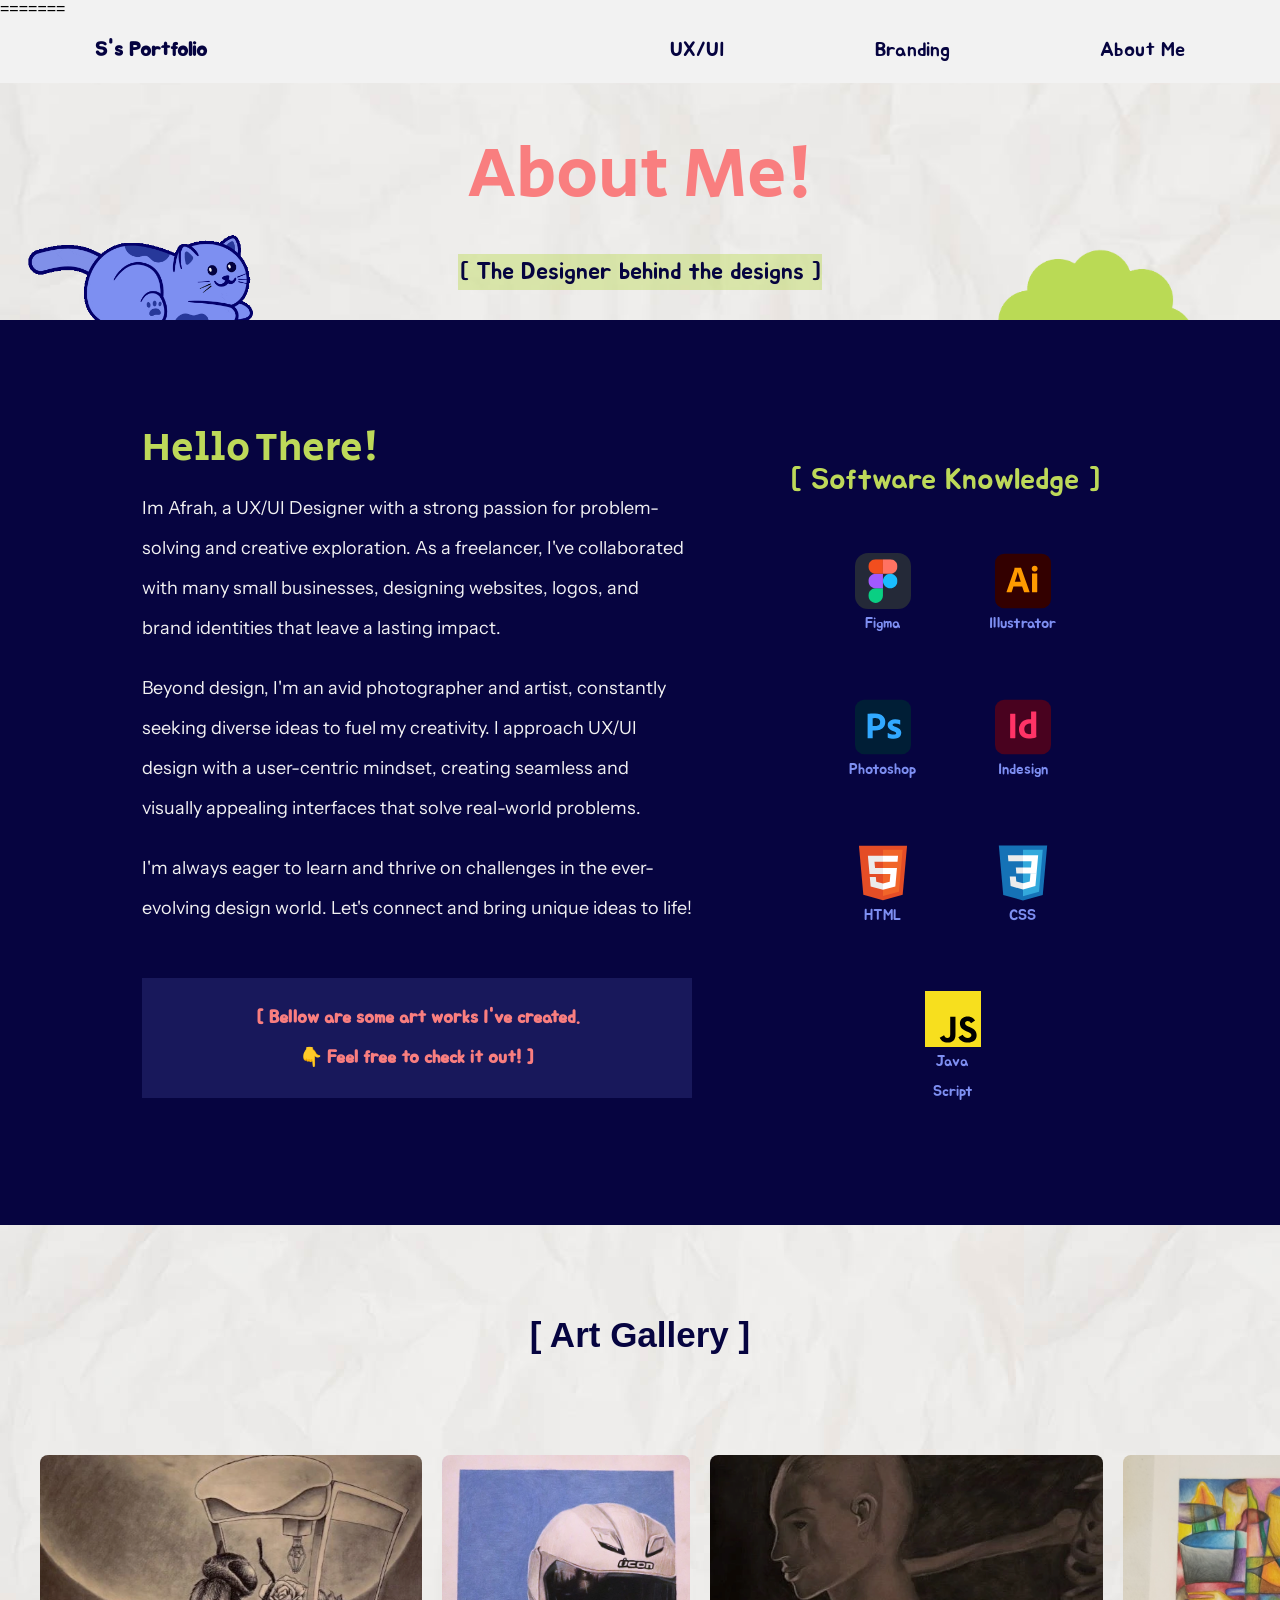
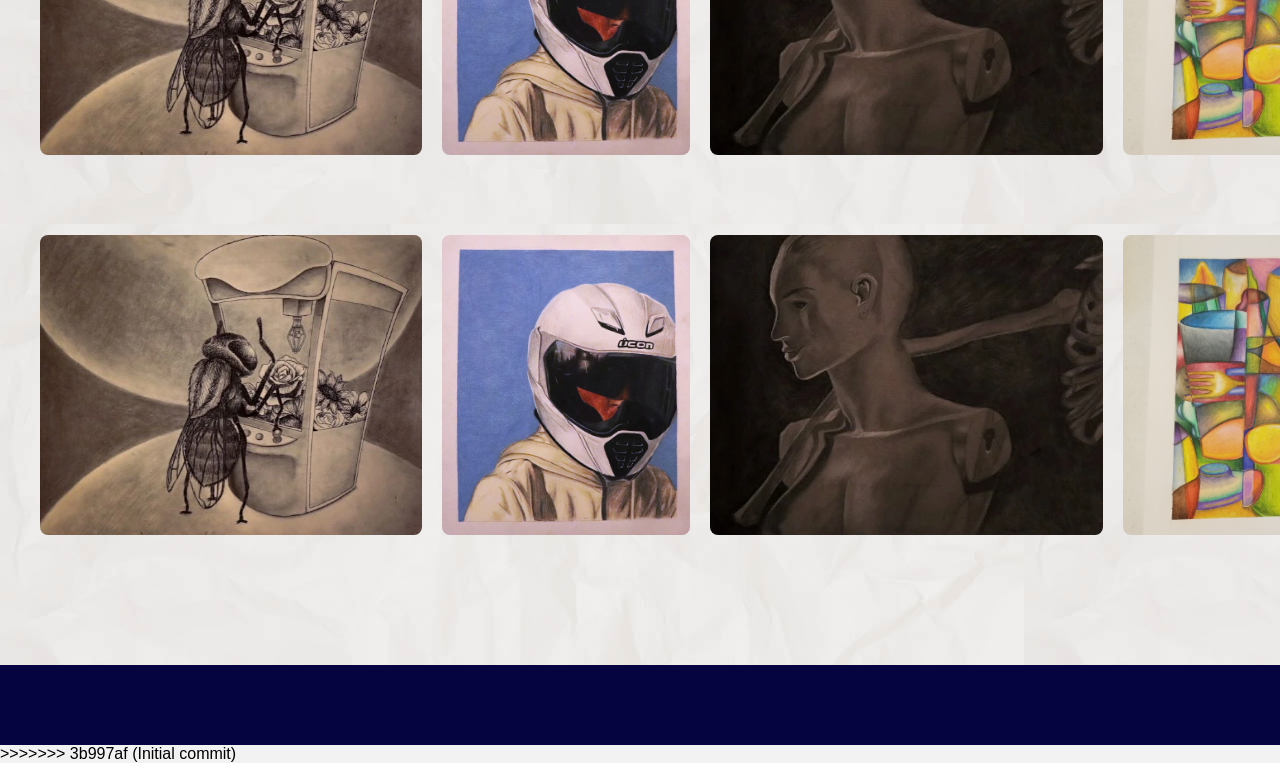
==== commit 59ae0c25: "index name change" ====
--- a/about.html
+++ b/about.html
@@ -28,11 +28,11 @@
     <a href="#"></a>
 
  <nav>
-        <p ><a id="name" href="home.html">S's Portfolio</a></p>
+        <p ><a id="name" href="index.html">S's Portfolio</a></p>
 
         <ul class="links">
-            <li><a class="nav-link" href="home.html#blue">UX/UI</a></li>
-            <li><a class="nav-link" href="home.html#white">Branding</a></li>
+            <li><a class="nav-link" href="index.html#blue">UX/UI</a></li>
+            <li><a class="nav-link" href="index.html#white">Branding</a></li>
             <li><a class="nav-link" href="about.html">About Me</a></li>
         </ul>
 
@@ -44,8 +44,8 @@
         
         <div class="menu-overlay">
             <ul class="links">
-                <li><a class="nav-link" href="home.html#blue">UX/UI</a></li>
-            <li><a class="nav-link" href="home.html#white">Branding</a></li>
+                <li><a class="nav-link" href="index.html#blue">UX/UI</a></li>
+            <li><a class="nav-link" href="index.html#white">Branding</a></li>
             <li><a class="nav-link" href="about.html">About Me</a></li>
             </ul>
         </div>
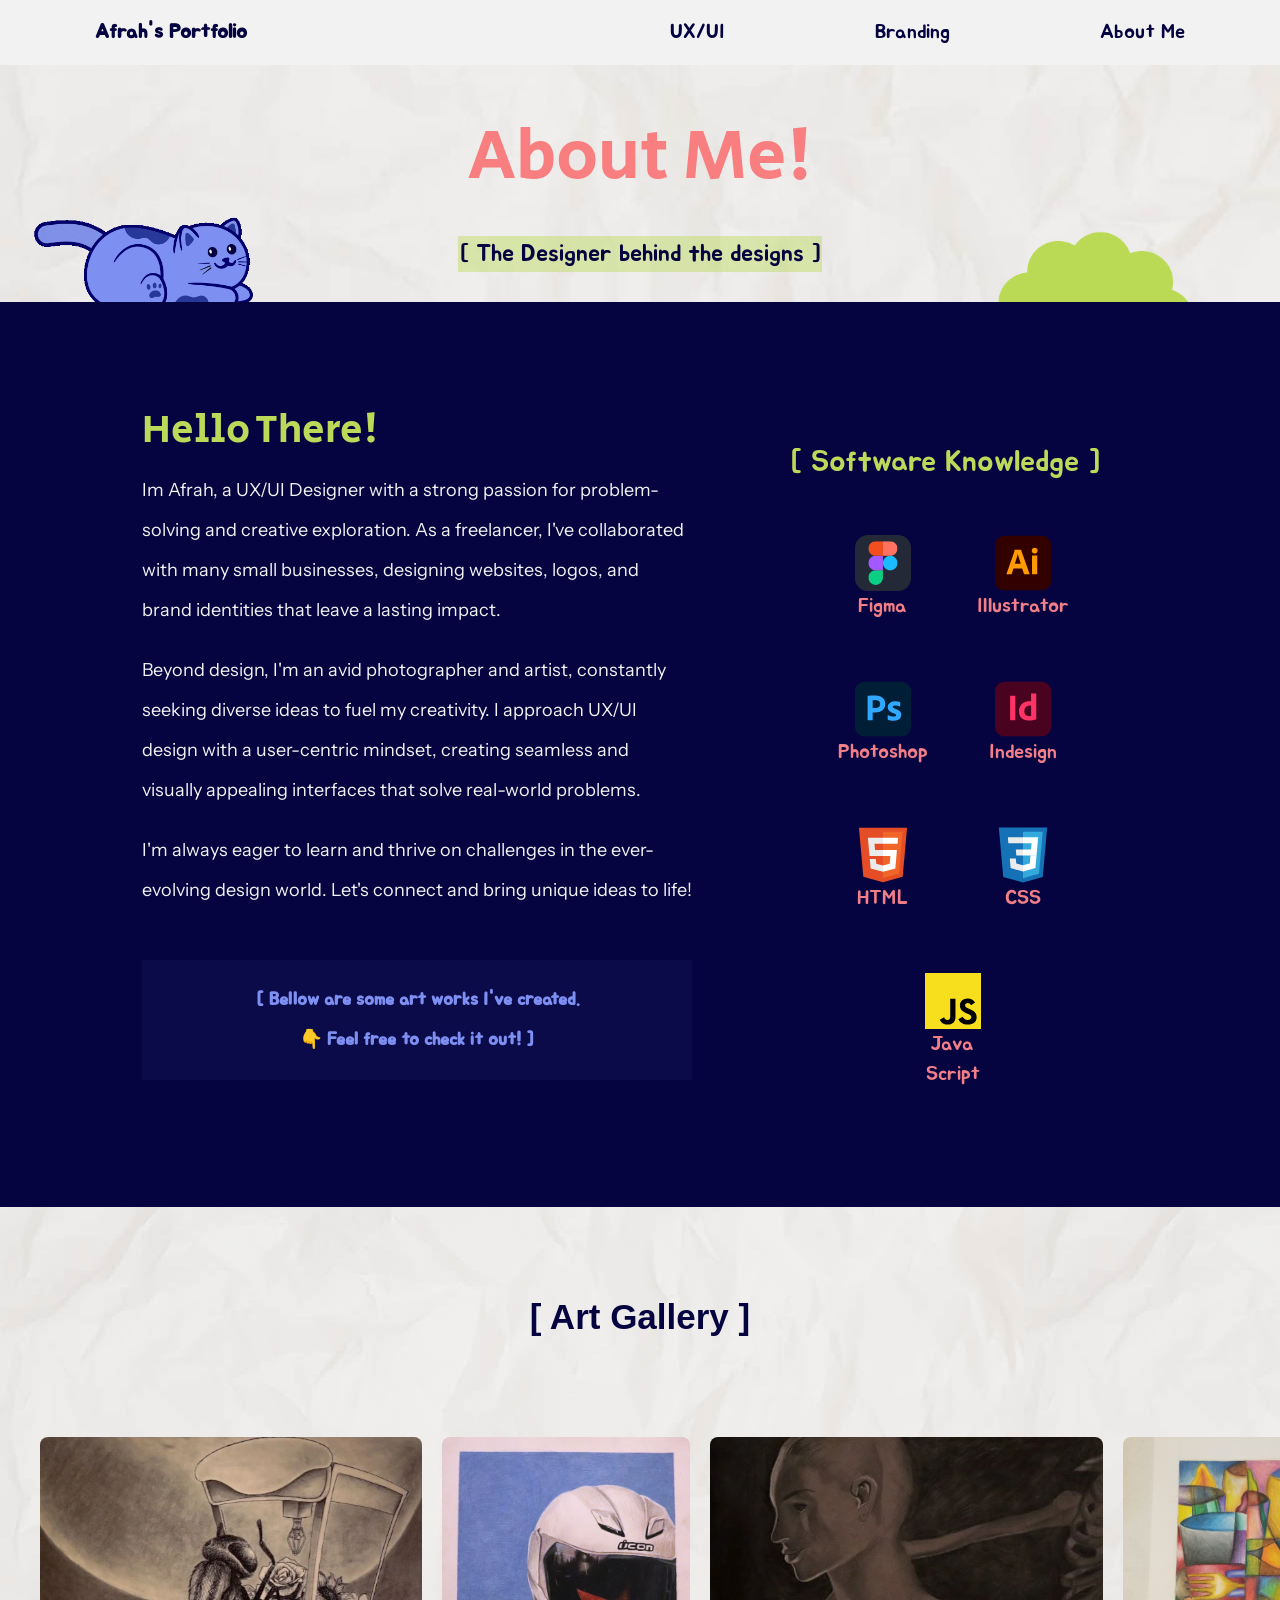
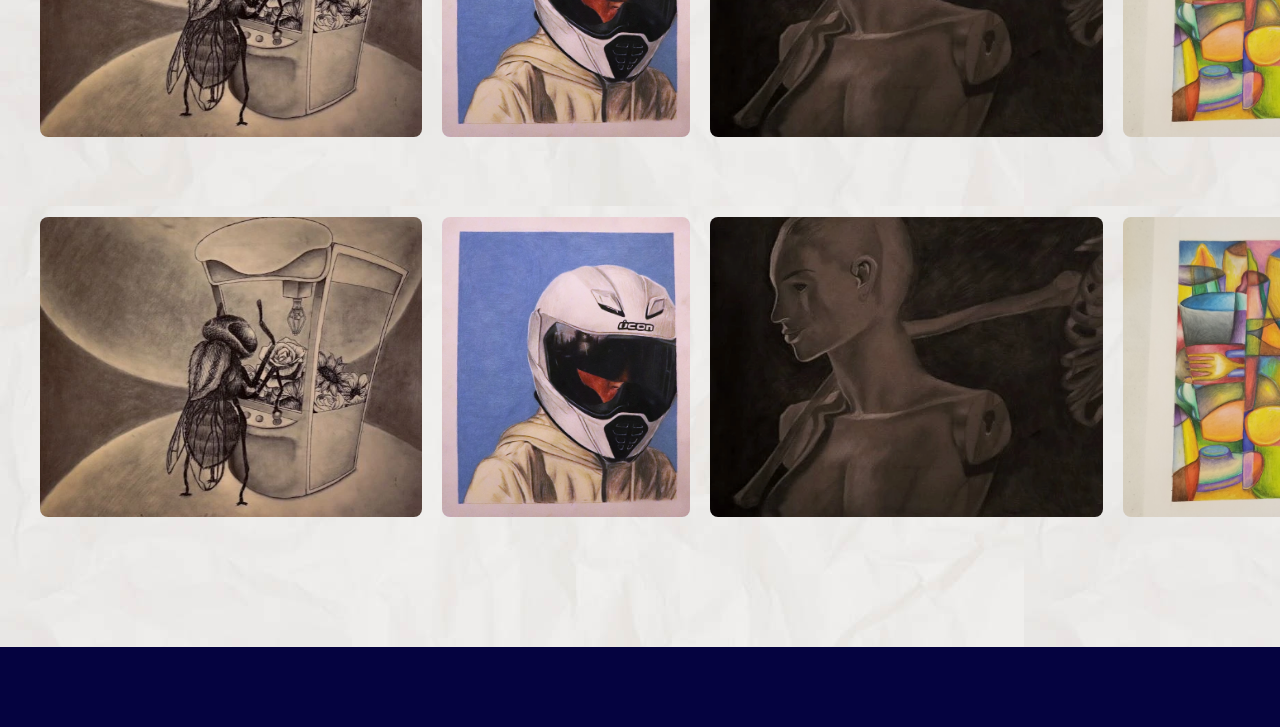
==== commit 0c2b4c11: "colors" ====
--- a/about.html
+++ b/about.html
@@ -4,7 +4,6 @@
     <meta charset="UTF-8">
     <meta name="viewport" content="width=device-width, initial-scale=1.0">
 
-=======
     <link href="home.css" rel="stylesheet">
     <!-- <link href="about.css" rel="stylesheet"> -->
 
@@ -28,7 +27,7 @@
     <a href="#"></a>
 
  <nav>
-        <p ><a id="name" href="index.html">S's Portfolio</a></p>
+        <p ><a id="name" href="index.html">Afrah's Portfolio</a></p>
 
         <ul class="links">
             <li><a class="nav-link" href="index.html#blue">UX/UI</a></li>
@@ -219,6 +218,5 @@
         
     <footer></footer>
 
->>>>>>> 3b997af (Initial commit)
 </body>
 </html>
--- a/home.css
+++ b/home.css
@@ -1,7 +1,7 @@
 /* ///////////////// General /////////////////*/
 .custom-cursor {
     cursor: url('images/icons8-cursor-49.png')20 20, auto ;
-    color: #DBDCF2;
+    color: #cacce7;
 } 
 a {
   cursor: url('images/icons8-select-cursor-48.png') 10 10, pointer;
@@ -189,7 +189,7 @@
 .triangle {
     position: absolute;
     top: 130px;
-    left: 20%;
+    left: 10%;
     transform: translateX(-50%);
     width: 150px; /* Adjust size as needed */
     pointer-events: none;
@@ -645,6 +645,7 @@
     background-color: #060440;
     color: #F2F2F2;
     font-size: 15px;
+    /* font-weight: bold; */
     line-height: 1.5;
 
 }
@@ -699,10 +700,10 @@
 }
 
 #comment{
-    color: #F97E7F;
+    color: #7E8FF2;
     text-align: center;
-    font-size: 20px;
-    background-color: rgba(126, 143, 242, 0.15);
+    font-size: 40px;
+    background-color: rgba(126, 143, 242, 0.05);
     padding-top: 20px;
 
     font-family: "Jua", sans-serif;
@@ -746,8 +747,8 @@
 }
 
 .iconWords p {
-  font-size: 15px;
-  color: #7E8FF2;
+  font-size: 20px;
+  color: #F27E88;
 
 font-family: "Jua", sans-serif;
    font-weight: 100px;
@@ -835,6 +836,10 @@
 }
 .art h2{
     /* padding-top: 20px; */
+    font-family: "Secular One", sans-serif;
+    
+    
+
     padding: 50px;
     text-align: center;
     color:#060440;
--- a/about.css
+++ b/about.css
@@ -157,6 +157,7 @@
 .intro{
     background-color: #060440;
     color: aliceblue;
+    /* font-style: bold; */
     padding-bottom: 0px;
 }
 .intro h2{
@@ -189,7 +190,7 @@
 }
 li{
     line-height: 2;
-    color: #7E8FF2;
+    color: #F27E88;
     list-style:none;
     /* padding-left: ; */
 }
@@ -270,9 +271,9 @@
 
 }
 .art h2{
-    color:#060440;
+    /* color:#060440;
     padding-left: 118px;
-    padding-top: 20px;
+    padding-top: 20px; */
 }
 .gallery{
     width: 400px;
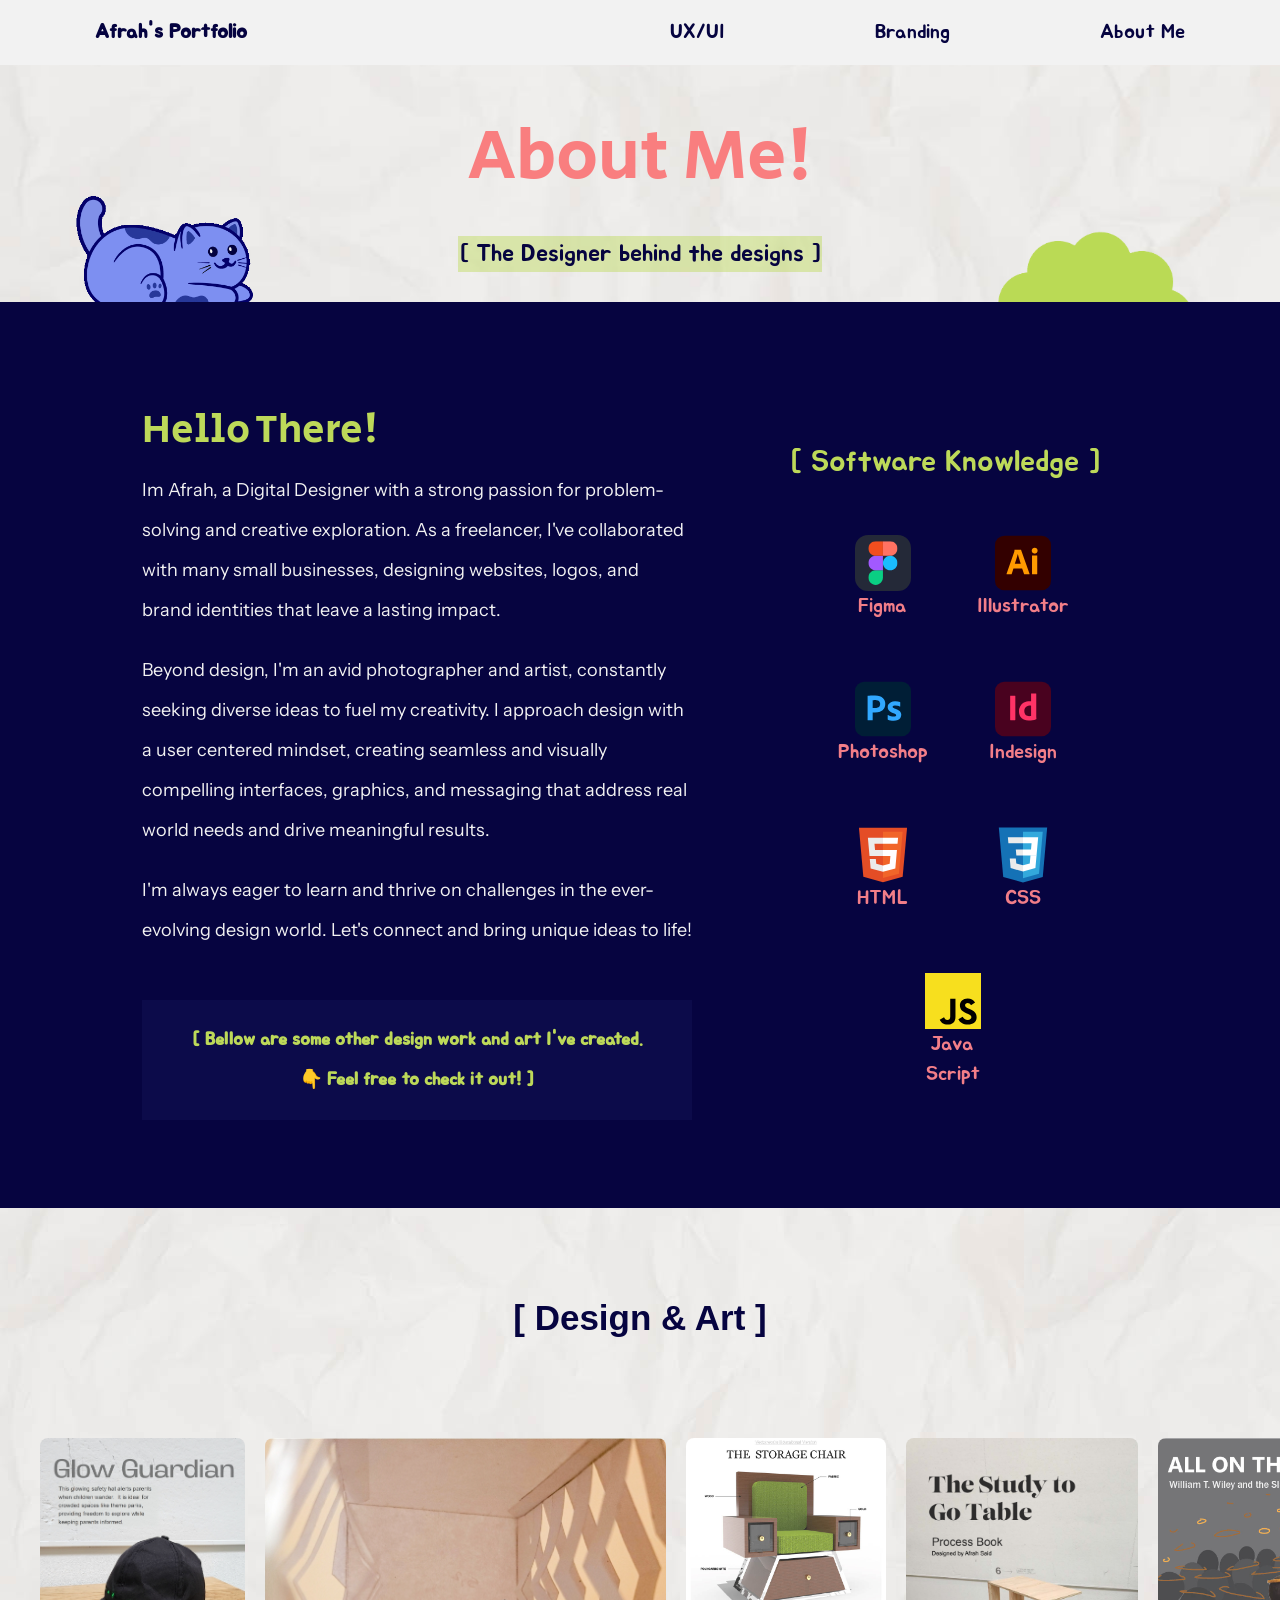
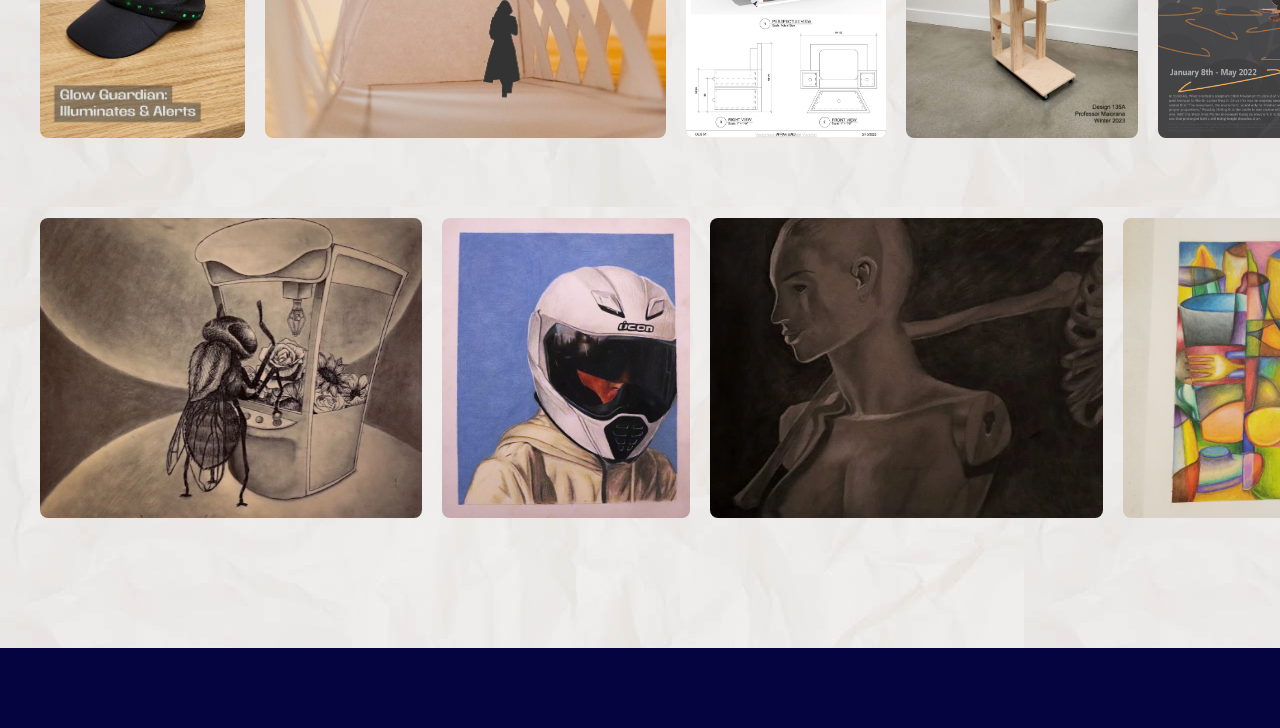
==== commit 3d6f059f: "feb updates" ====
--- a/about.html
+++ b/about.html
@@ -89,15 +89,15 @@
         <div class="container2">
             <article id="hello">
                      <h2>Hello There!</h2>
-                     <p>Im Afrah, a UX/UI Designer with a strong passion for problem-solving and creative exploration. As a freelancer, I've collaborated with many small businesses, designing websites, logos, and brand identities that leave a lasting impact.
- 
-                     <p>Beyond design, I'm an avid photographer and artist, constantly seeking diverse ideas to fuel my creativity. I approach UX/UI design with a user-centric mindset, creating seamless and visually appealing interfaces that solve real-world problems.</p>
+                     <p>Im Afrah, a Digital Designer with a strong passion for problem-solving and creative exploration. As a freelancer, I've collaborated with many small businesses, designing websites, logos, and brand identities that leave a lasting impact.
+ 
+                     <p>Beyond design, I'm an avid photographer and artist, constantly seeking diverse ideas to fuel my creativity. I approach design with a user centered mindset, creating seamless and visually compelling interfaces, graphics, and messaging that address real world needs and drive meaningful results.</p>
                          
                      <p>I'm always eager to learn and thrive on challenges in the ever-evolving design world. Let's connect and bring unique ideas to life!</p>
  
                      <br>
  
-                     <p id="comment"><b>[ Bellow are some art works I've created.<br> 👇 Feel free to check it out! ]</b></p>
+                     <p id="comment"><b>[ Bellow are some other design work and art I've created.<br> 👇 Feel free to check it out! ]</b></p>
             </article>
 
             <article id="skills">
@@ -150,35 +150,32 @@
     <section class="art">
 
         <div class="group">
-            <h2>[ Art Gallery ]</h2>
+            <h2>[ Design & Art ]</h2>
             <div class="gallery" class="carousel-container">
                 <div class="carousel-track left-scroll">
-                    <img src="art/Screenshot 2024-02-11 at 3.40.48 PM.png" alt="fly">
-                    <img src="art/Screenshot 2024-02-11 at 3.42.58 PM.png" alt="prisma bilal">
-                    <img src="art/Screenshot 2024-02-11 at 3.40.33 PM.png" alt="gray">
-                    <img src="art/20201217_134810-1.jpg" alt="abstract">
-    
-                    <img src="art/20201217_132532.jpg" alt="cake lemon">
-                    <img src="art/Screenshot 2024-02-11 at 3.46.37 PM.png" alt="blur tired">
-                    <img src="art/20201125_134140.jpg" alt="oil pastel">
-    
-                    <img src="art/20220923_071413_0.jpg" alt="pen face">
-                    <img src="art/AOT Tarot Card (3) (1).JPG" alt="soar image">
+                    <img src="art/hat.jpg" alt="fly">
+                    <img src="art/girl in room.jpg" alt="fly">
+                    <img src="art/chair2.jpg" alt="fly">
+                    <img src="art/table.png" alt="fly">
+                    <img src="art/shrem.jpg" alt="fly">
+                    <img src="art/bill.jpeg" alt="fly">
+
+                    <img src="art/man in room.jpg" alt="fly">
+                    <img src="art/134mock.jpg" alt="fly">
+
 
 
                     <!-- loop -->
 
-                    <img src="art/Screenshot 2024-02-11 at 3.40.48 PM.png" alt="fly">
-                    <img src="art/Screenshot 2024-02-11 at 3.42.58 PM.png" alt="prisma bilal">
-                    <img src="art/Screenshot 2024-02-11 at 3.40.33 PM.png" alt="gray">
-                    <img src="art/20201217_134810-1.jpg" alt="abstract">
-    
-                    <img src="art/20201217_132532.jpg" alt="cake lemon">
-                    <img src="art/Screenshot 2024-02-11 at 3.46.37 PM.png" alt="blur tired">
-                    <img src="art/20201125_134140.jpg" alt="oil pastel">
-    
-                    <img src="art/20220923_071413_0.jpg" alt="pen face">
-                    <img src="art/AOT Tarot Card (3) (1).JPG" alt="soar image">
+                    <img src="art/hat.jpg" alt="fly">
+                    <img src="art/girl in room.jpg" alt="fly">
+                    <img src="art/chair2.jpg" alt="fly">
+                    <img src="art/table.png" alt="fly">
+                    <img src="art/shrem.jpg" alt="fly">
+                    <img src="art/bill.jpeg" alt="fly">
+
+                    <img src="art/man in room.jpg" alt="fly">
+                    <img src="art/134mock.jpg" alt="fly">
                 </div>
 
             </div>
@@ -197,6 +194,9 @@
                         <img src="art/20220923_071413_0.jpg" alt="pen face">
                         <img src="art/AOT Tarot Card (3) (1).JPG" alt="soar image">
 
+                        <img src="art/shoes.jpg" alt="pen face">
+                    <img src="art/20221001_151701.jpg" alt="pen face">
+
 
                         <!-- loop -->
 
@@ -211,6 +211,9 @@
         
                         <img src="art/20220923_071413_0.jpg" alt="pen face">
                         <img src="art/AOT Tarot Card (3) (1).JPG" alt="soar image">
+
+                        <img src="art/shoes.jpg" alt="pen face">
+                    <img src="art/20221001_151701.jpg" alt="pen face">
                     </div>
                 </div>
         </div>
--- a/home.css
+++ b/home.css
@@ -189,7 +189,7 @@
 .triangle {
     position: absolute;
     top: 130px;
-    left: 10%;
+    left: 5%;
     transform: translateX(-50%);
     width: 150px; /* Adjust size as needed */
     pointer-events: none;
@@ -219,8 +219,8 @@
 
     position: absolute;
     bottom: -25px;
-    right: -53%;
-    width: 400px;
+    right: -50%;
+    width: 360px;
     max-width: 40vw;
     pointer-events: none;
     animation: float 3s ease-in-out infinite;
@@ -675,7 +675,6 @@
 }
 
 
-
 /* ////////////////////// 1ST SECTION - MY BIO */
 
 #about{
@@ -700,7 +699,7 @@
 }
 
 #comment{
-    color: #7E8FF2;
+    color: #BDD959;
     text-align: center;
     font-size: 40px;
     background-color: rgba(126, 143, 242, 0.05);
--- a/about.css
+++ b/about.css
@@ -178,7 +178,7 @@
     line-height: 2;
     padding-bottom: 8px;
 }
-.comment{
+#comment{
     color:#BDD959;
     /* background-color: #7E8FF2; */
 }
